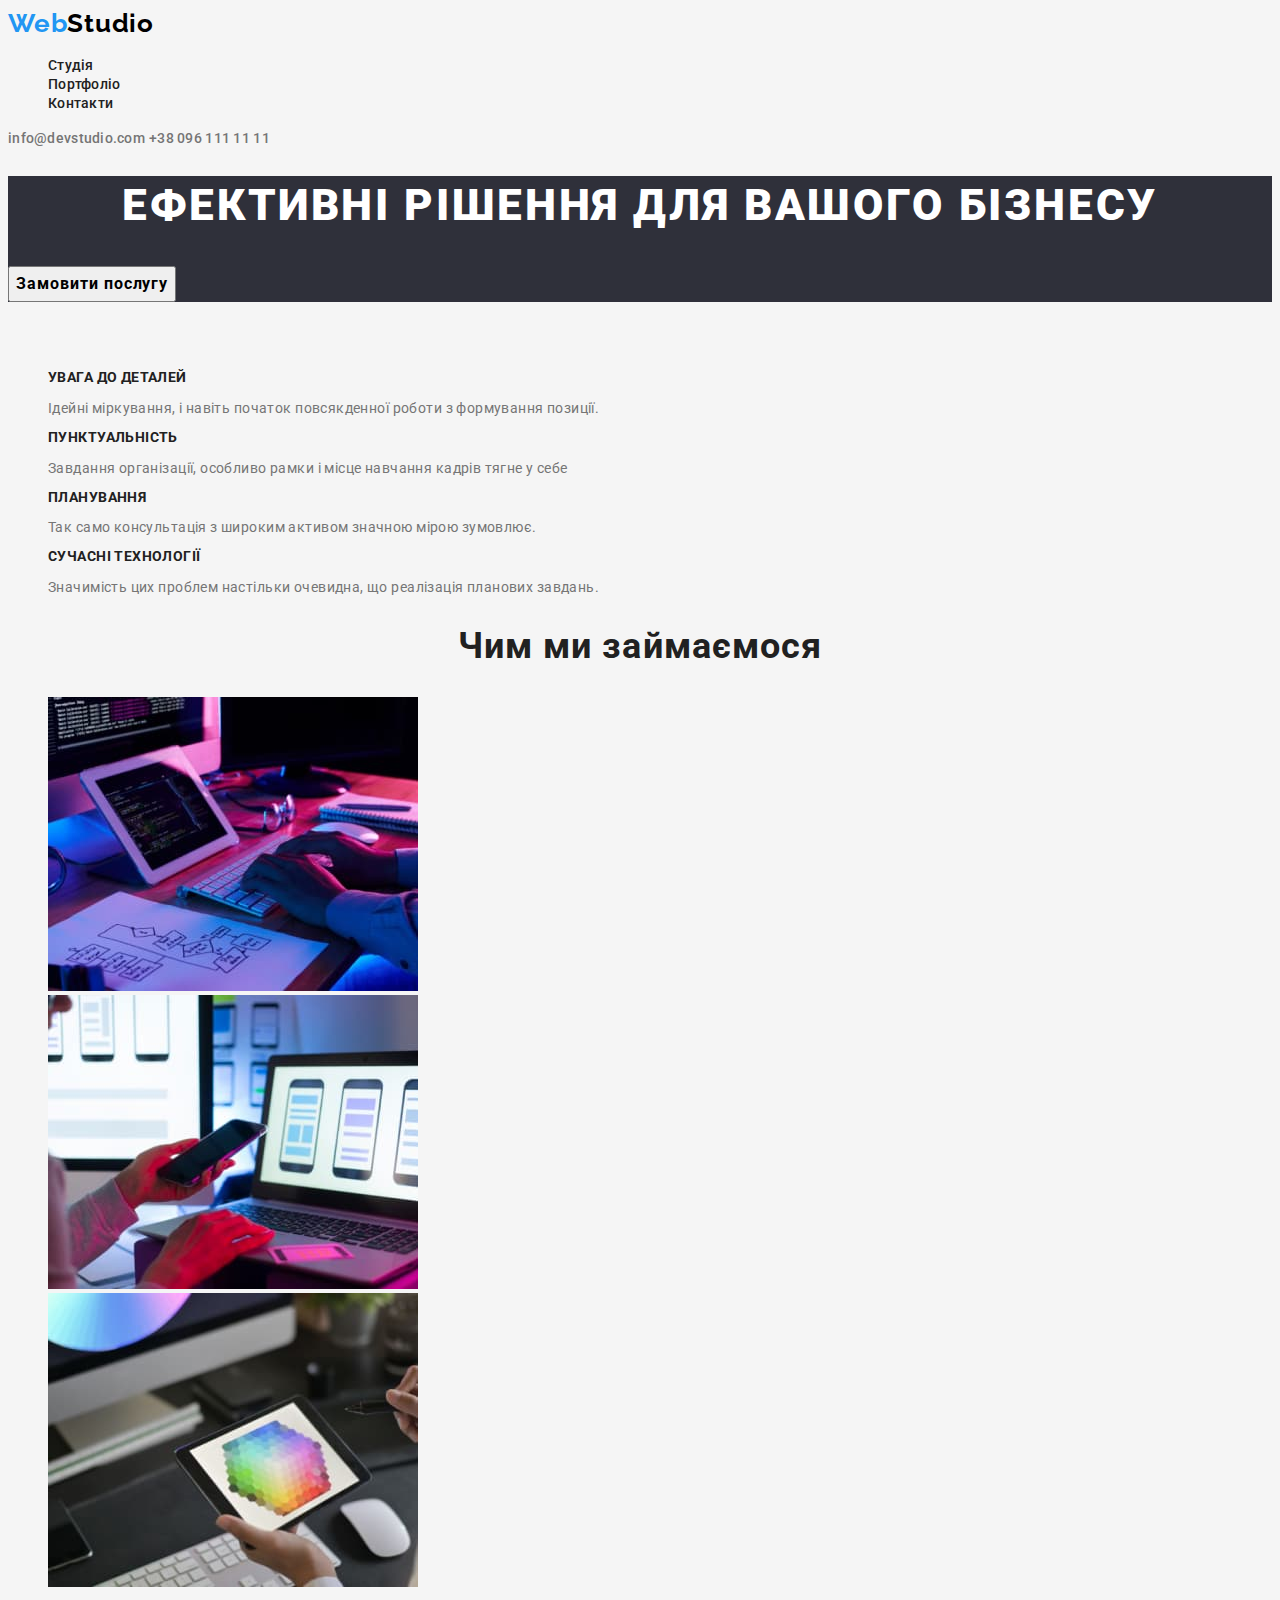
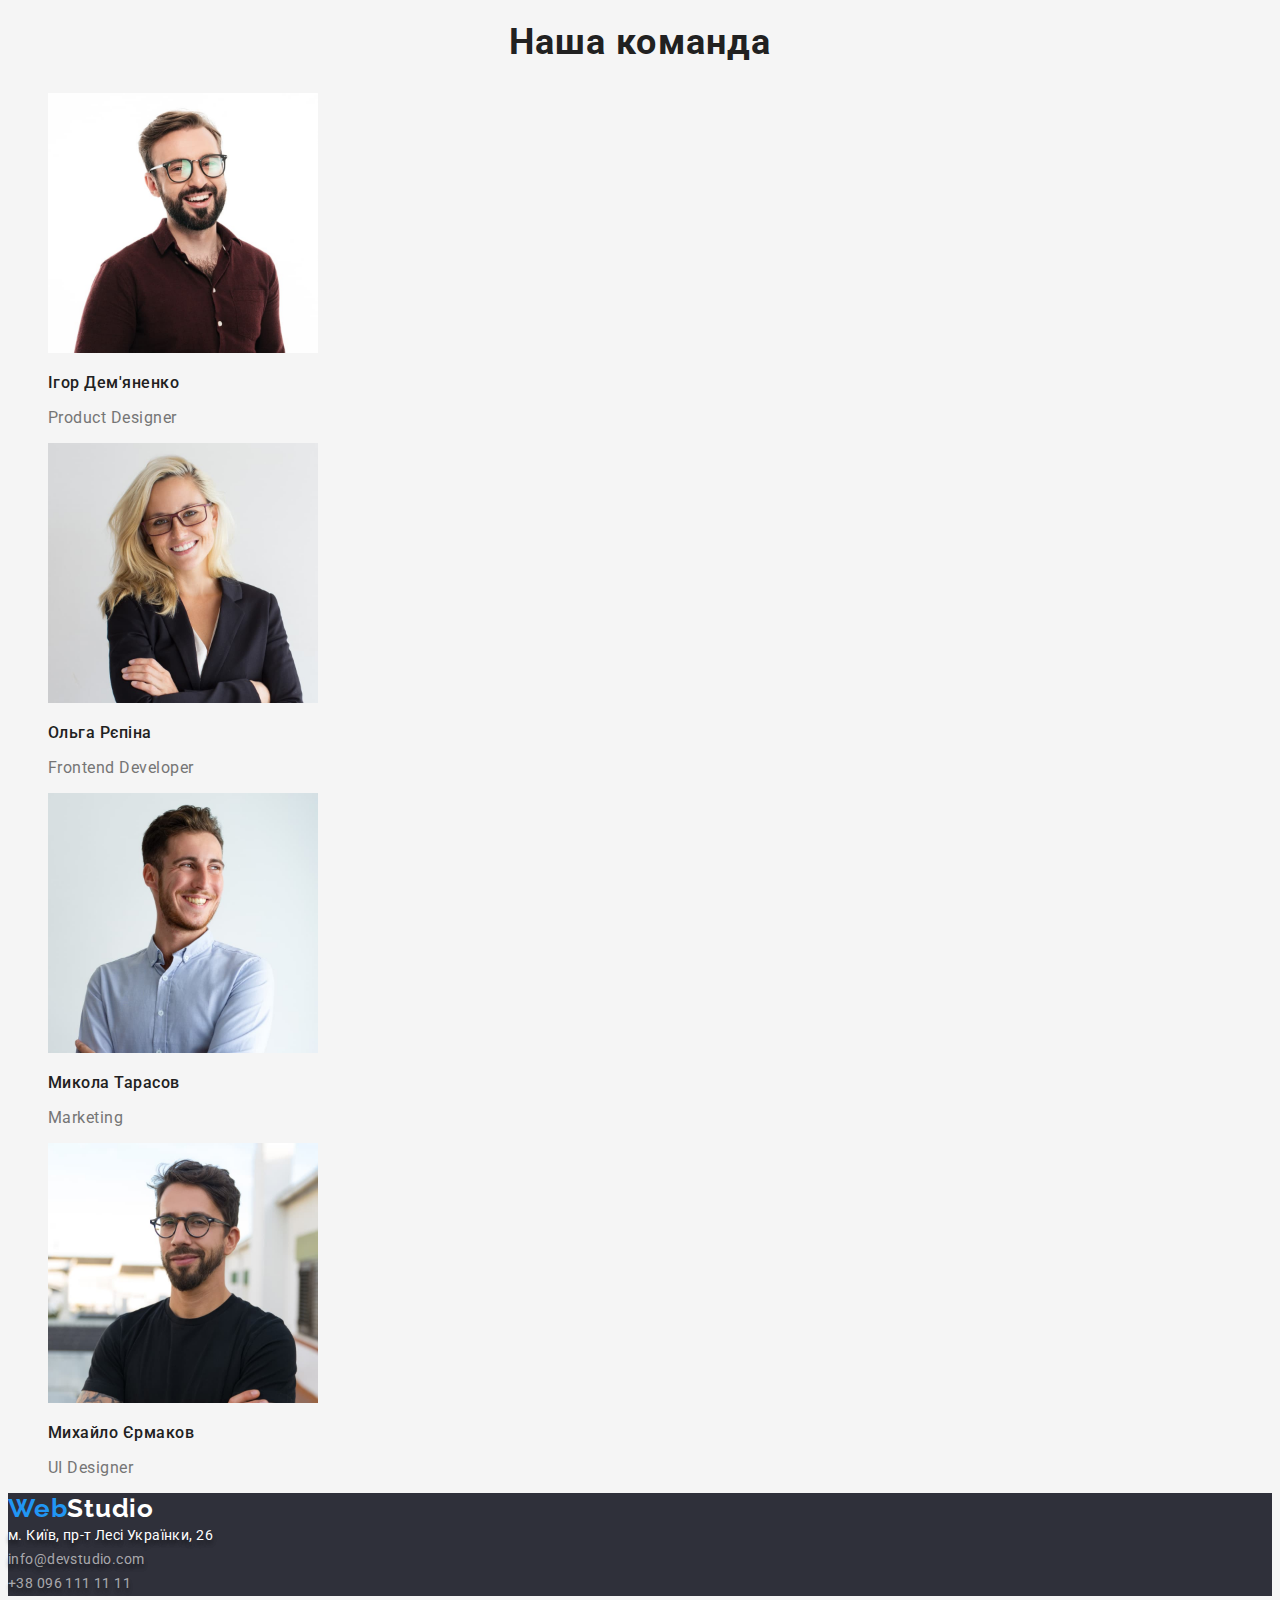
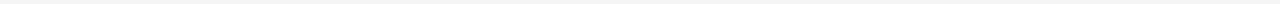
==== index.html @ 5fd2b812 "Create new repositiry hw#3" ====
<!DOCTYPE html>
<html lang="uk">
  <head>
    <meta charset="UTF-8">
    <meta http-equiv="X-UA-Compatible" content="IE=edge">
    <meta name="viewport" content="width=device-width, initial-scale=1.0">
    <title>WebStudio</title>
    <link rel="preconnect" href="https://fonts.googleapis.com">
    <link rel="preconnect" href="https://fonts.gstatic.com" crossorigin>
    <link href="https://fonts.googleapis.com/css2?family=Raleway:wght@700&family=Roboto:wght@400;500;700;900&display=swap"
      rel="stylesheet">
    <link rel="stylesheet" href="./css/styles.css">
  </head>
  <body>
    <!--Create Main page-->
    <header>
      <nav>
        <!--Logo-->
        <a class="logo" href=""> <span class="accent">Web</span>Studio</a>
        <!--Links for blocks-->
        <ul class="site-nav list">
          <li><a class="link" href="/index.html">Студія</a></li>
          <li><a class="link" href="./portfolio.html">Портфоліо</a></li>
          <li><a class="link" href="">Контакти</a></li>
        </ul>
      </nav>
      <!--Contacts-->
      <a class="contact-mail" href="mailto:info@devstudio.com">info@devstudio.com</a>
      <a class="contact-tel" href="tel:+380961111111">+38 096 111 11 11</a>
    </header>
    <!--Main content-->
    <main>
      <!--Banner-->
      <section class="banner">
        <h1 class="hero-text">Ефективні рішення для вашого бізнесу</h1>
        <button type="button" class="hero-button">Замовити послугу</button>
      </section>
      <section>
        <!--To hide the h2 next-->
        <h2 class="hide">Особливості</h2>
        <ul class="list">
          <li>
            <h3 class="list-title">УВАГА ДО ДЕТАЛЕЙ</h3>
            <p class="list-text">
              Ідейні міркування, і навіть початок повсякденної роботи з
              формування позиції.
            </p>
          </li>
          <li>
            <h3 class="list-title">ПУНКТУАЛЬНІСТЬ</h3>
            <p class="list-text">
              Завдання організації, особливо рамки і місце навчання кадрів тягне
              у себе
            </p>
          </li>
          <li>
            <h3 class="list-title">ПЛАНУВАННЯ</h3>
            <p class="list-text">
              Так само консультація з широким активом значною мірою зумовлює.
            </p>
          </li>
          <li>
            <h3 class="list-title">СУЧАСНІ ТЕХНОЛОГІЇ</h3>
            <p class="list-text">
              Значимість цих проблем настільки очевидна, що реалізація планових
              завдань.
            </p>
          </li>
        </ul>
      </section>
      <!--Pics what we are doing-->
      <section>
        <h2 class="title">Чим ми займаємося</h2>
        <ul class="list">
          <li>
            <img
              src="./images/box1.jpg"
              alt="Створення веб-сайтів"
              width="370">
          </li>
          <li>
            <img
              src="./images/box2.jpg"
              alt="Створення мобільних додатків"
              width="370">
          </li>
          <li>
            <img src="./images/box3.jpg" alt="Дизайн проєктів" width="370">
          </li>
        </ul>
      </section>
      <!--Our team-->
      <section>
        <h2 class="title">Наша команда</h2>
        <ul class="list">
          <li>
            <img src="./images/img1.jpg" alt="Ігор Дем'яненко" width="270">
            <h3 class="list-heading">Ігор Дем'яненко</h3>
            <p lang="en" class="list-desc">Product Designer</p>
          </li>
          <li>
            <img src="./images/img2.jpg" alt="Ольга Рєпіна" width="270">
            <h3 class="list-heading">Ольга Рєпіна</h3>
            <p lang="en" class="list-desc">Frontend Developer</p>
          </li>
          <li>
            <img src="./images/img3.jpg" alt="Микола Тарасов" width="270">
            <h3 class="list-heading">Микола Тарасов</h3>
            <p lang="en" class="list-desc">Marketing</p>
          </li>
          <li>
            <img src="./images/img4.jpg" alt="Михайло Єрмаков" width="270">
            <h3 class="list-heading">Михайло Єрмаков</h3>
            <p lang="en" class="list-desc">UI Designer</p>
          </li>
        </ul>
      </section>
    </main>
    <footer>
      <a class="logo-end" href=""> <span class="accent">Web</span>Studio</a>
      <address>
        м. Київ, пр-т Лесі Українки, 26 <br>
        <a class="contactend-mail" href="mailto:info@devstudio.com">info@devstudio.com</a> <br>
        <a class="contactend-tel" href="tel:+380961111111">+38 096 111 11 11</a>
      </address>
    </footer>
  </body>
</html>
---- css/styles.css ----
:root {
  --brand-color:#757575;
  --brand-background: #F5F5F5;
  --brand-accent: #2196F3;
}


body {
font-family: Roboto, sans-serif;
background-color: var(--brand-background);
color: var(--brand-color);
}

/* logo */
.logo {
    font-family: Raleway, sans-serif;
    color: #000000;
    text-decoration: none;
    font-weight: 700;
    font-size: 26px;
    line-height: 1.19;
    letter-spacing: 0.03em;
    }
.accent {
    color: var(--brand-accent);
}
 
/* Links for blocks */
.site-nav .link {
    text-decoration: none;
    font-weight: 500;
    font-size: 14px;
    line-height: 1.14;
    letter-spacing: 0.02em;
    color: #212121;
}
 .site-nav .link:hover,
 .site-nav .link:focus {
    color: var(--brand-accent);
}

/* Contacts */
.contact-mail {
    text-decoration: none;
    font-weight: 500;
    font-size: 14px;
    line-height: 1.14;
    letter-spacing: 0.02em;
    color: #757575;
    }
    .contact-mail:hover,
    .contact-mail:focus {
    color: var(--brand-accent);
    }
     .contact-tel {
    text-decoration: none;
    font-weight: 500;
    font-size: 14px;
    line-height: 1.14;
    letter-spacing: 0.02em;
    color: #757575;
 }
    .contact-tel:hover,
    .contact-tel:focus {
     color: var(--brand-accent);
}

/* Maine content */
/*Banner studio */
.banner {
    background-color: #2F303A;
}
.hero-text {
    font-weight: 900;
    font-size: 44px;
    line-height: 1.36;
    text-align: center;
    letter-spacing: 0.06em;
    text-transform: uppercase;
    color: #FFFFFF;
}
.hero-button {
   font-family: Roboto, sans-serif;
   font-weight: 700;
   font-size: 16px;
   line-height: 1.88;
   display: flex;
   align-items: center;
   text-align: center;
   letter-spacing: 0.06em;
   cursor: pointer;
}
.hero-button:focus,
.hero-button:hover {
    color: #FFFFFF;
    background-color: var(--brand-accent);
}

/*Peculiarities studio */
.list {
    list-style: none;
}
.hide {
    color: #F5F5F5;
}
.list-title {
    font-weight: 700;
    font-size: 14px;
    line-height: 1.14;
    letter-spacing: 0.03em;
    text-transform: uppercase;
    color: #212121;
}
.list-text {
    font-size: 14px;
    line-height: 1/71;
    letter-spacing: 0.03em;
}
/* what we are doing studio */
.title {
    font-weight: 700;
    font-size: 36px;
    line-height: 1.17;
    text-align: center;
    letter-spacing: 0.03em;
    color: #212121;

}
/* Our team studio */
.list-heading {
    font-weight: 500;
    font-size: 16px;
    line-height: 1.19;
    /* text-align: center; */
    letter-spacing: 0.03em;
    color: #212121;
}
.list-desc {
    font-size: 16px;
    line-height: 1.19;
    /* text-align: center; */
    letter-spacing: 0.03em;
}

/* Our works portfolio */
/* List of filters button */
.button-list {
    list-style: none;
}
.button-filter {
    font-family: Roboto, sans-serif;
    font-weight: 500;
    font-size: 16px;
    line-height: 1.63;
    /* text-align: center; */
    letter-spacing: 0.03em;
    color: #212121;
    cursor: pointer;
    }
.button-filter:hover,
.button-filter:focus {
    color: #FFFFFF;
    background-color: var(--brand-accent);
    }

/*list of our projects */
.list .link {
    text-decoration: none;
}
.link-name {
    font-weight: 700;
    font-size: 18px;
    line-height: 2;
    letter-spacing: 0.06em;
    color: #212121;
}
.link-desc {
    font-size: 16px;
    line-height: 1.9;
    letter-spacing: 0.03em;
    color: #757575;
}

/*Footer with address & contacts */
 footer {
    background-color: #2F303A;
 }
 .logo-end {
    font-family: Raleway, sans-serif;
    color: #ffffff;
    text-decoration: none;
    font-weight: 700;
    font-size: 26px;
    line-height: 1.19;
    letter-spacing: 0.03em;
 }
  address {
    font-style: normal;
    font-size: 14px;
    line-height: 1.71;
    letter-spacing: 0.03em;
    color: #FFFFFF;
    text-shadow: 0px 4px 4px rgba(0, 0, 0, 0.25), 0px 4px 4px rgba(0, 0, 0, 0.25);
 }
.contactend-mail {
    text-decoration: none;
    font-style: normal;
    font-size: 14px;
    line-height: 1.71;
    letter-spacing: 0.03em;
    color: rgba(255, 255, 255, 0.6);
    }
    .contactend-mail:hover,
    .contactend-mail:focus {
    color: var(--brand-accent);
    }
     .contactend-tel {
    text-decoration: none;
    font-style: normal;
    font-size: 14px;
    line-height: 1.71;
    letter-spacing: 0.03em;
    color: rgba(255, 255, 255, 0.6);
 }
    .contactend-tel:hover,
    .contactend-tel:focus {
     color: var(--brand-accent);
    }
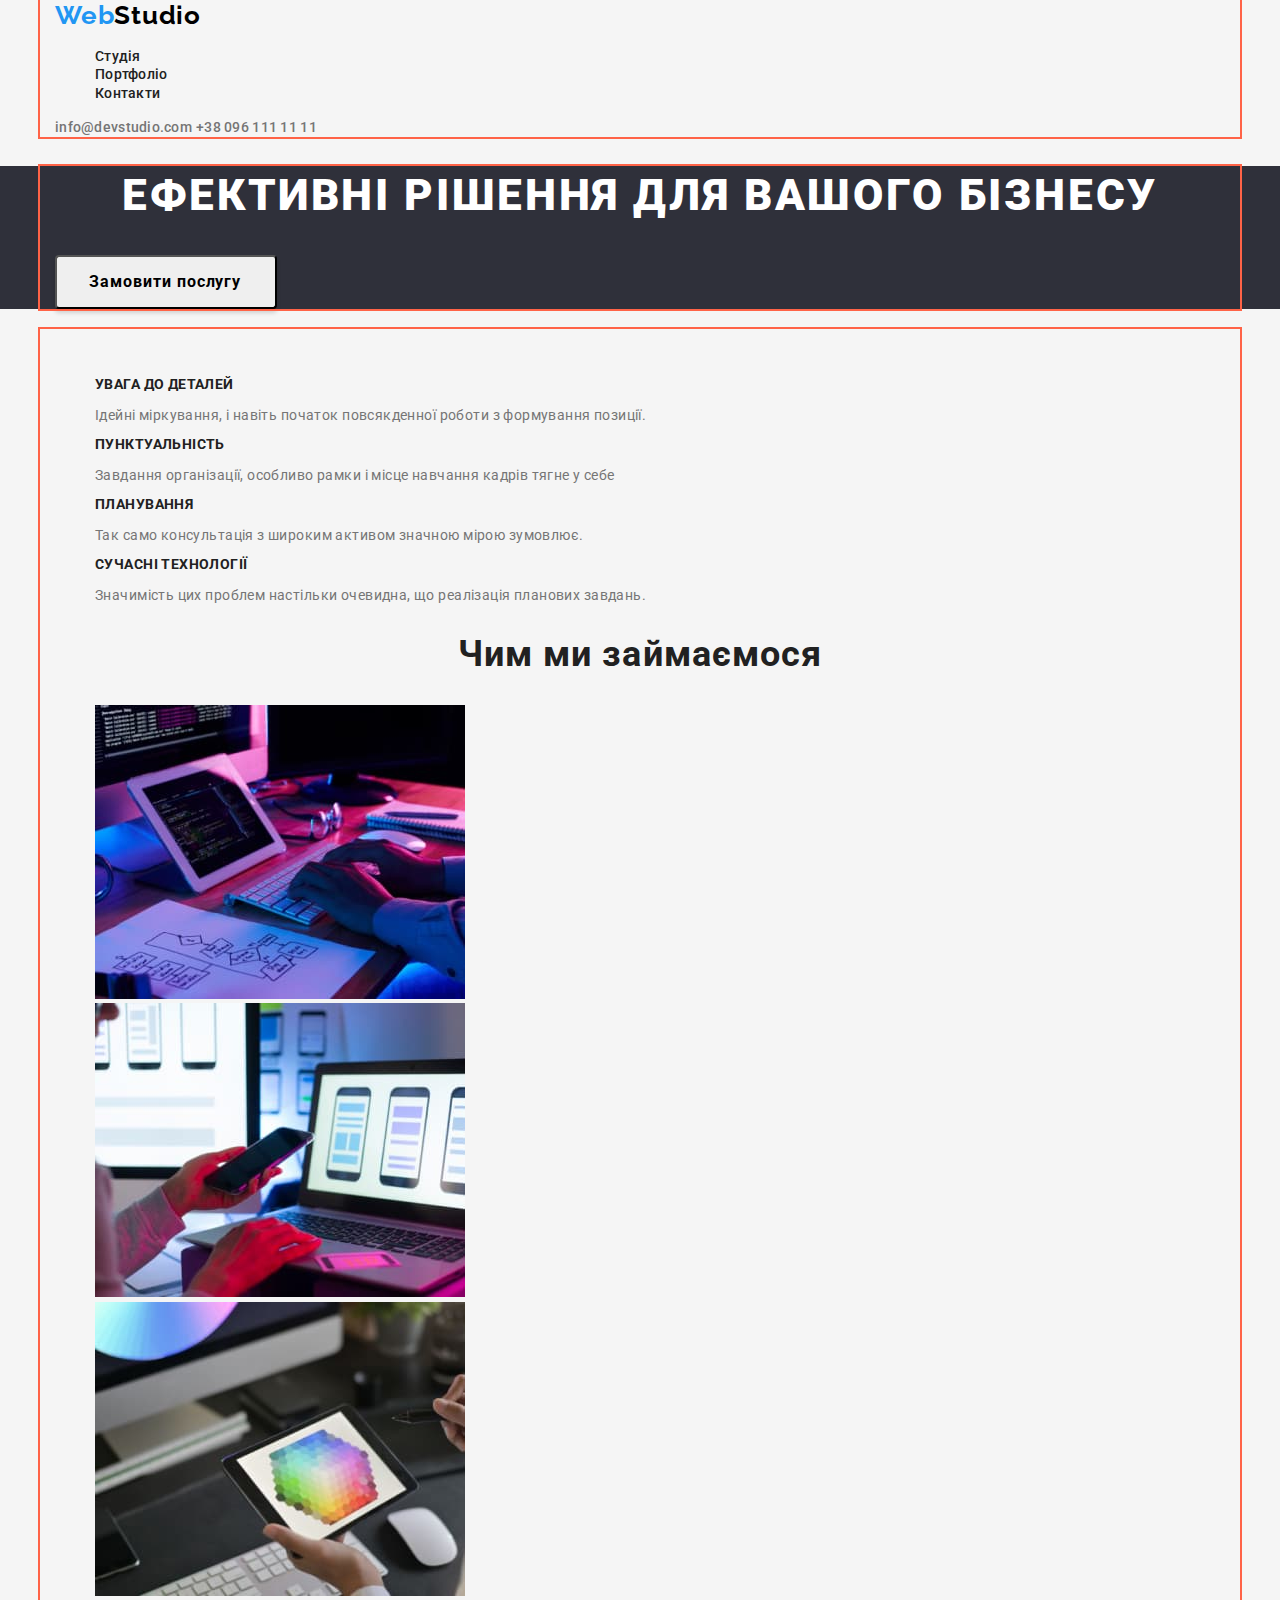
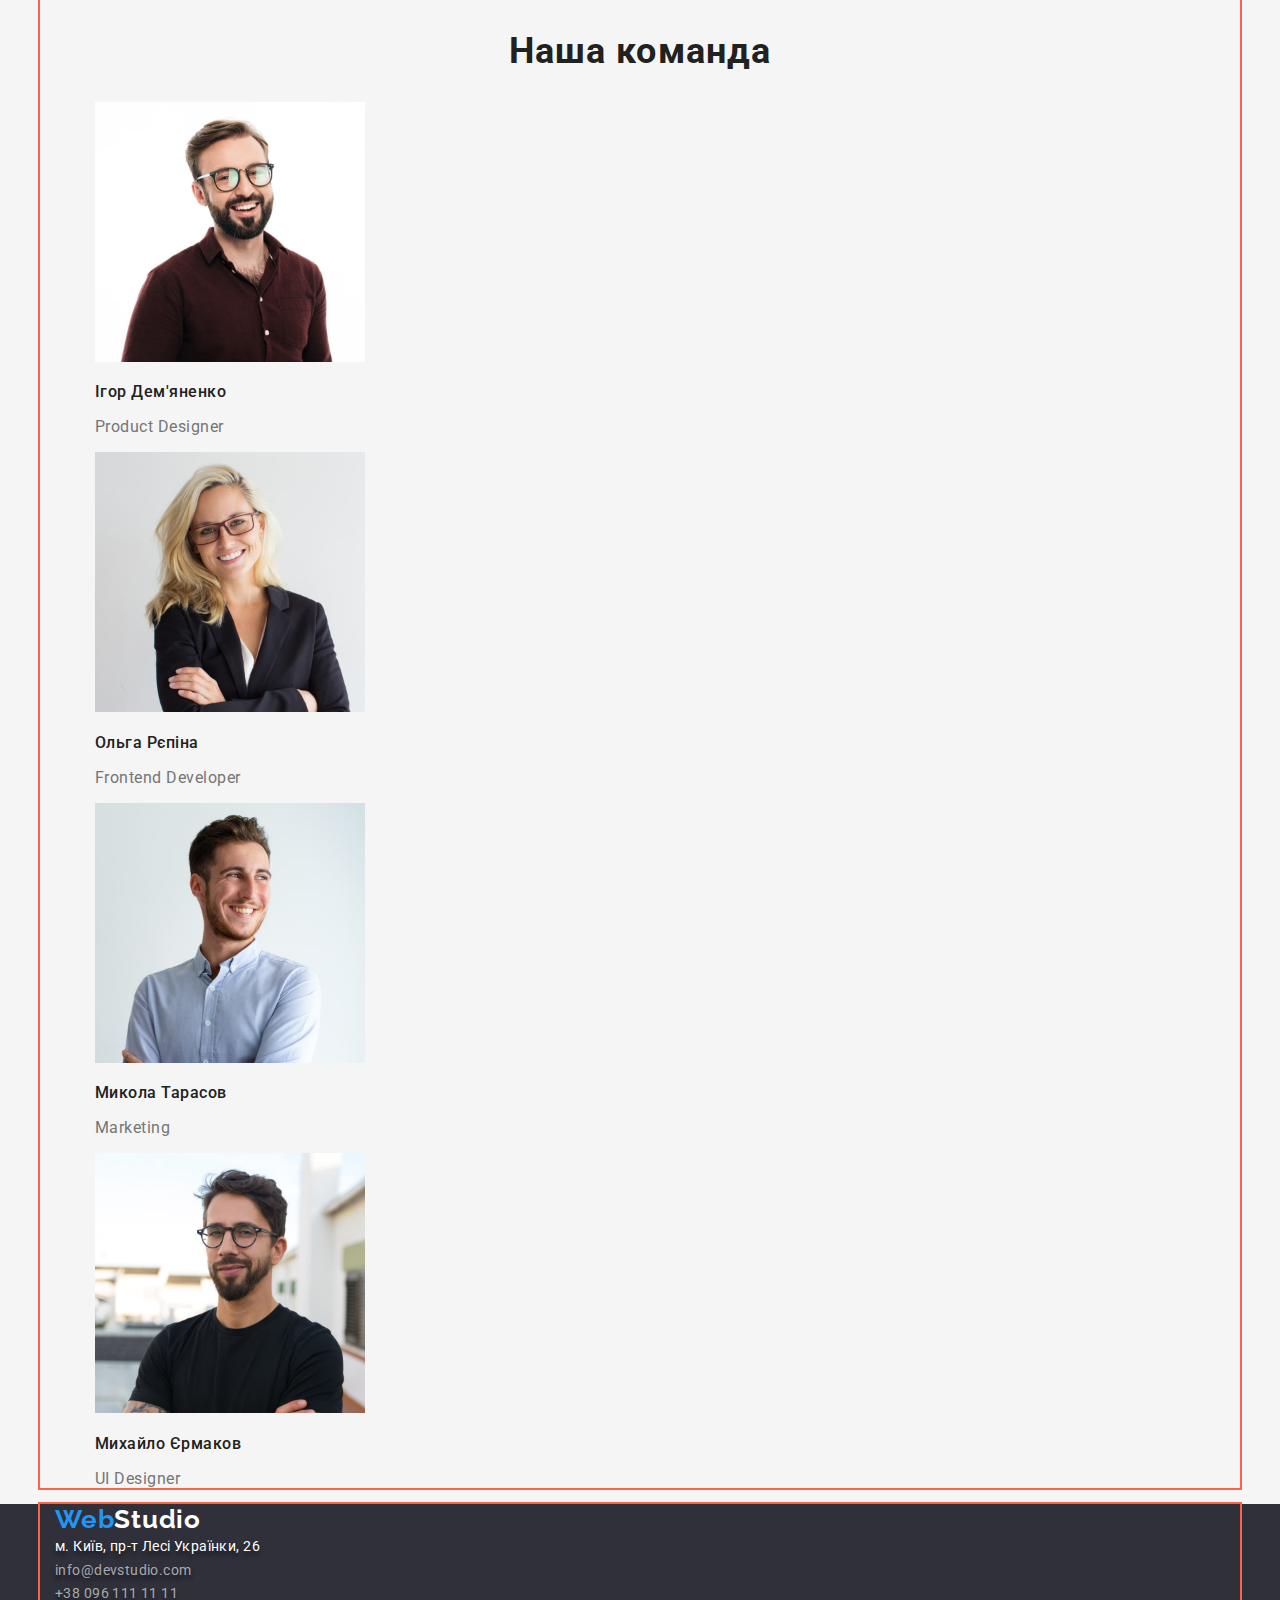
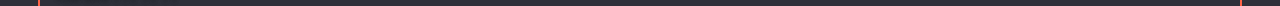
==== commit e85916a6: "Turn on modern-normalize styles" ====
--- a/index.html
+++ b/index.html
@@ -1,19 +1,24 @@
 <!DOCTYPE html>
 <html lang="uk">
-  <head>
-    <meta charset="UTF-8">
-    <meta http-equiv="X-UA-Compatible" content="IE=edge">
-    <meta name="viewport" content="width=device-width, initial-scale=1.0">
-    <title>WebStudio</title>
-    <link rel="preconnect" href="https://fonts.googleapis.com">
-    <link rel="preconnect" href="https://fonts.gstatic.com" crossorigin>
-    <link href="https://fonts.googleapis.com/css2?family=Raleway:wght@700&family=Roboto:wght@400;500;700;900&display=swap"
-      rel="stylesheet">
-    <link rel="stylesheet" href="./css/styles.css">
-  </head>
-  <body>
-    <!--Create Main page-->
-    <header>
+
+<head>
+  <meta charset="UTF-8">
+  <meta http-equiv="X-UA-Compatible" content="IE=edge">
+  <meta name="viewport" content="width=device-width, initial-scale=1.0">
+  <title>WebStudio</title>
+  <link rel="preconnect" href="https://fonts.googleapis.com">
+  <link rel="preconnect" href="https://fonts.gstatic.com" crossorigin>
+  <link href="https://fonts.googleapis.com/css2?family=Raleway:wght@700&family=Roboto:wght@400;500;700;900&display=swap"
+    rel="stylesheet">
+  <link rel="stylesheet"
+    href="https://cdnjs.cloudflare.com/ajax/libs/modern-normalize/1.1.0/modern-normalize.min.css" />
+  <link rel="stylesheet" href="./css/styles.css">
+</head>
+
+<body>
+  <!--Create Main page-->
+  <header>
+    <div class="contaner">
       <nav>
         <!--Logo-->
         <a class="logo" href=""> <span class="accent">Web</span>Studio</a>
@@ -27,102 +32,104 @@
       <!--Contacts-->
       <a class="contact-mail" href="mailto:info@devstudio.com">info@devstudio.com</a>
       <a class="contact-tel" href="tel:+380961111111">+38 096 111 11 11</a>
-    </header>
-    <!--Main content-->
-    <main>
-      <!--Banner-->
-      <section class="banner">
+    </div>
+  </header>
+  <!--Main content-->
+  <main>
+    <!--Banner-->
+    <section class="banner">
+      <div class="contaner">
         <h1 class="hero-text">Ефективні рішення для вашого бізнесу</h1>
         <button type="button" class="hero-button">Замовити послугу</button>
-      </section>
-      <section>
-        <!--To hide the h2 next-->
-        <h2 class="hide">Особливості</h2>
-        <ul class="list">
-          <li>
-            <h3 class="list-title">УВАГА ДО ДЕТАЛЕЙ</h3>
-            <p class="list-text">
-              Ідейні міркування, і навіть початок повсякденної роботи з
-              формування позиції.
-            </p>
-          </li>
-          <li>
-            <h3 class="list-title">ПУНКТУАЛЬНІСТЬ</h3>
-            <p class="list-text">
-              Завдання організації, особливо рамки і місце навчання кадрів тягне
-              у себе
-            </p>
-          </li>
-          <li>
-            <h3 class="list-title">ПЛАНУВАННЯ</h3>
-            <p class="list-text">
-              Так само консультація з широким активом значною мірою зумовлює.
-            </p>
-          </li>
-          <li>
-            <h3 class="list-title">СУЧАСНІ ТЕХНОЛОГІЇ</h3>
-            <p class="list-text">
-              Значимість цих проблем настільки очевидна, що реалізація планових
-              завдань.
-            </p>
-          </li>
-        </ul>
-      </section>
-      <!--Pics what we are doing-->
-      <section>
-        <h2 class="title">Чим ми займаємося</h2>
-        <ul class="list">
-          <li>
-            <img
-              src="./images/box1.jpg"
-              alt="Створення веб-сайтів"
-              width="370">
-          </li>
-          <li>
-            <img
-              src="./images/box2.jpg"
-              alt="Створення мобільних додатків"
-              width="370">
-          </li>
-          <li>
-            <img src="./images/box3.jpg" alt="Дизайн проєктів" width="370">
-          </li>
-        </ul>
-      </section>
-      <!--Our team-->
-      <section>
-        <h2 class="title">Наша команда</h2>
-        <ul class="list">
-          <li>
-            <img src="./images/img1.jpg" alt="Ігор Дем'яненко" width="270">
-            <h3 class="list-heading">Ігор Дем'яненко</h3>
-            <p lang="en" class="list-desc">Product Designer</p>
-          </li>
-          <li>
-            <img src="./images/img2.jpg" alt="Ольга Рєпіна" width="270">
-            <h3 class="list-heading">Ольга Рєпіна</h3>
-            <p lang="en" class="list-desc">Frontend Developer</p>
-          </li>
-          <li>
-            <img src="./images/img3.jpg" alt="Микола Тарасов" width="270">
-            <h3 class="list-heading">Микола Тарасов</h3>
-            <p lang="en" class="list-desc">Marketing</p>
-          </li>
-          <li>
-            <img src="./images/img4.jpg" alt="Михайло Єрмаков" width="270">
-            <h3 class="list-heading">Михайло Єрмаков</h3>
-            <p lang="en" class="list-desc">UI Designer</p>
-          </li>
-        </ul>
-      </section>
-    </main>
-    <footer>
+      </div>
+    </section>
+    <div class="contaner">
+    <section>
+      <!--To hide the h2 next-->
+      <h2 class="hide">Особливості</h2>
+      <ul class="list">
+        <li>
+          <h3 class="list-title">УВАГА ДО ДЕТАЛЕЙ</h3>
+          <p class="list-text">
+            Ідейні міркування, і навіть початок повсякденної роботи з
+            формування позиції.
+          </p>
+        </li>
+        <li>
+          <h3 class="list-title">ПУНКТУАЛЬНІСТЬ</h3>
+          <p class="list-text">
+            Завдання організації, особливо рамки і місце навчання кадрів тягне
+            у себе
+          </p>
+        </li>
+        <li>
+          <h3 class="list-title">ПЛАНУВАННЯ</h3>
+          <p class="list-text">
+            Так само консультація з широким активом значною мірою зумовлює.
+          </p>
+        </li>
+        <li>
+          <h3 class="list-title">СУЧАСНІ ТЕХНОЛОГІЇ</h3>
+          <p class="list-text">
+            Значимість цих проблем настільки очевидна, що реалізація планових
+            завдань.
+          </p>
+        </li>
+      </ul>
+    </section>
+    <!--Pics what we are doing-->
+    <section>
+      <h2 class="title">Чим ми займаємося</h2>
+      <ul class="list">
+        <li>
+          <img src="./images/box1.jpg" alt="Створення веб-сайтів" width="370">
+        </li>
+        <li>
+          <img src="./images/box2.jpg" alt="Створення мобільних додатків" width="370">
+        </li>
+        <li>
+          <img src="./images/box3.jpg" alt="Дизайн проєктів" width="370">
+        </li>
+      </ul>
+    </section>
+    <!--Our team-->
+    <section>
+      <h2 class="title">Наша команда</h2>
+      <ul class="list">
+        <li>
+          <img src="./images/img1.jpg" alt="Ігор Дем'яненко" width="270">
+          <h3 class="list-heading">Ігор Дем'яненко</h3>
+          <p lang="en" class="list-desc">Product Designer</p>
+        </li>
+        <li>
+          <img src="./images/img2.jpg" alt="Ольга Рєпіна" width="270">
+          <h3 class="list-heading">Ольга Рєпіна</h3>
+          <p lang="en" class="list-desc">Frontend Developer</p>
+        </li>
+        <li>
+          <img src="./images/img3.jpg" alt="Микола Тарасов" width="270">
+          <h3 class="list-heading">Микола Тарасов</h3>
+          <p lang="en" class="list-desc">Marketing</p>
+        </li>
+        <li>
+          <img src="./images/img4.jpg" alt="Михайло Єрмаков" width="270">
+          <h3 class="list-heading">Михайло Єрмаков</h3>
+          <p lang="en" class="list-desc">UI Designer</p>
+        </li>
+      </ul>
+    </section>
+    </div>
+  </main>
+  <footer>
+    <div class="contaner">
       <a class="logo-end" href=""> <span class="accent">Web</span>Studio</a>
       <address>
         м. Київ, пр-т Лесі Українки, 26 <br>
         <a class="contactend-mail" href="mailto:info@devstudio.com">info@devstudio.com</a> <br>
         <a class="contactend-tel" href="tel:+380961111111">+38 096 111 11 11</a>
       </address>
-    </footer>
-  </body>
-</html>
+    </div>
+  </footer>
+</body>
+
+</html>--- a/css/styles.css
+++ b/css/styles.css
@@ -11,6 +11,13 @@
 color: var(--brand-color);
 }
 
+.contaner{
+    width: 1200px;
+    padding-left: 15px;
+    padding-right: 15px;
+    margin: 0 auto;
+    outline: 2px solid tomato;
+}
 /* logo */
 .logo {
     font-family: Raleway, sans-serif;
@@ -46,7 +53,7 @@
     font-size: 14px;
     line-height: 1.14;
     letter-spacing: 0.02em;
-    color: #757575;
+    color: var(--brand-color);
     }
     .contact-mail:hover,
     .contact-mail:focus {
@@ -58,7 +65,7 @@
     font-size: 14px;
     line-height: 1.14;
     letter-spacing: 0.02em;
-    color: #757575;
+    color: var(--brand-color);
  }
     .contact-tel:hover,
     .contact-tel:focus {
@@ -89,7 +96,11 @@
    text-align: center;
    letter-spacing: 0.06em;
    cursor: pointer;
-}
+   border-radius: 4px;
+   padding: 10px 32px;
+   width: 222px;
+   box-shadow: 0px 4px 4px rgba(0, 0, 0, 0.15);
+   }
 .hero-button:focus,
 .hero-button:hover {
     color: #FFFFFF;
@@ -101,7 +112,7 @@
     list-style: none;
 }
 .hide {
-    color: #F5F5F5;
+    color: var(--brand-background);
 }
 .list-title {
     font-weight: 700;
@@ -178,7 +189,7 @@
     font-size: 16px;
     line-height: 1.9;
     letter-spacing: 0.03em;
-    color: #757575;
+    color: var(--brand-color);
 }
 
 /*Footer with address & contacts */
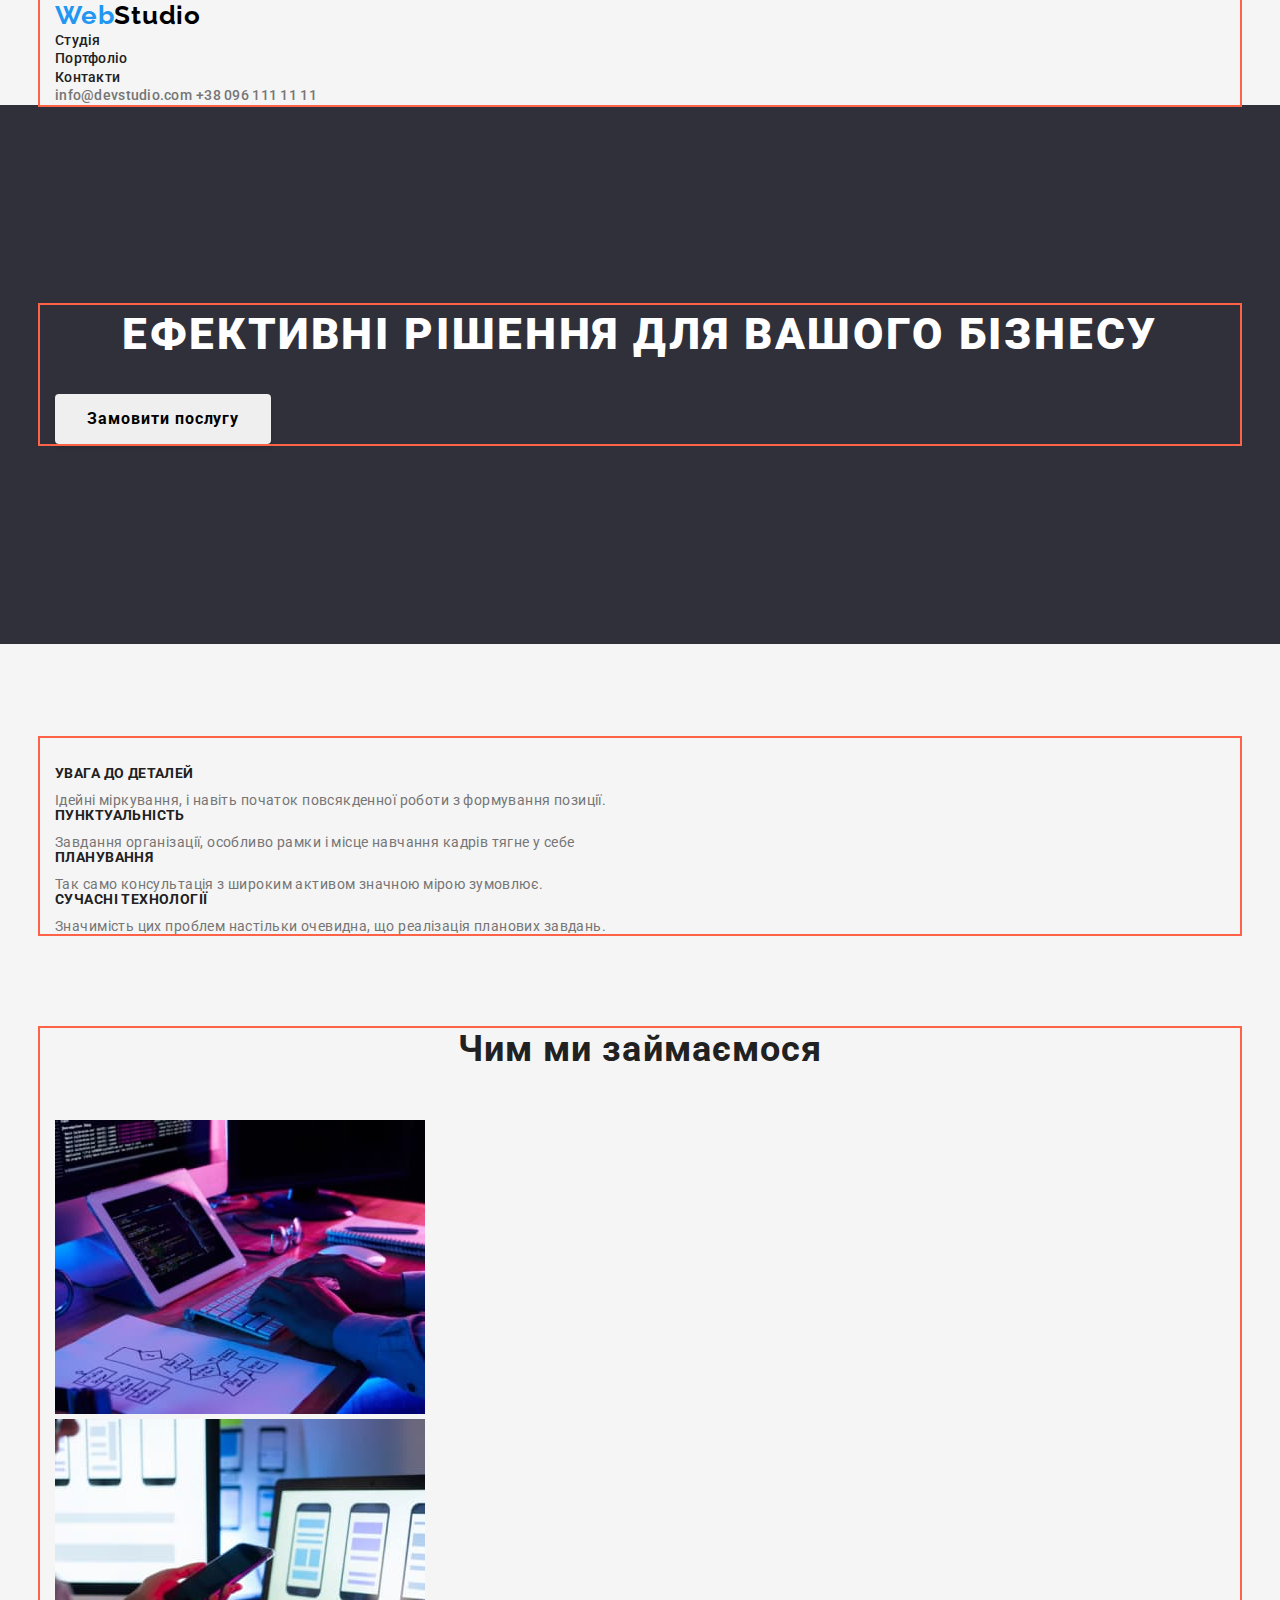
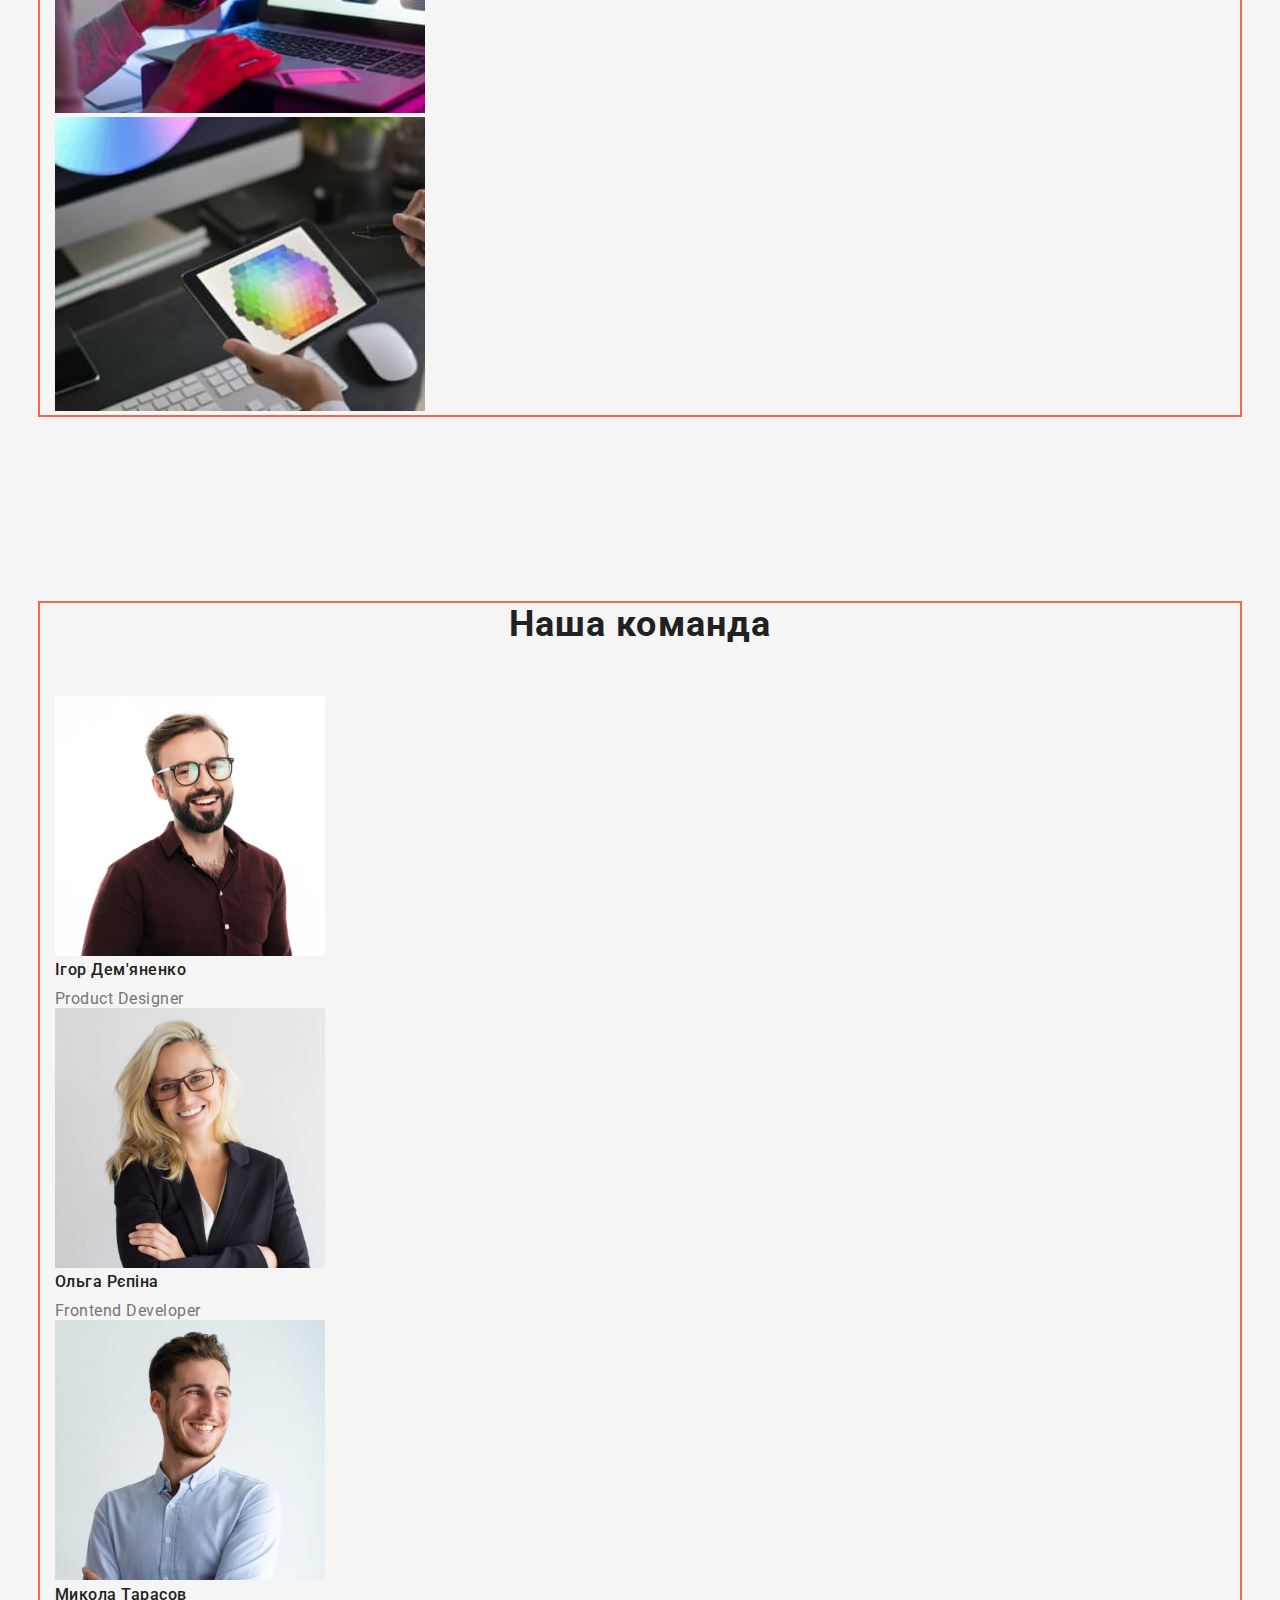
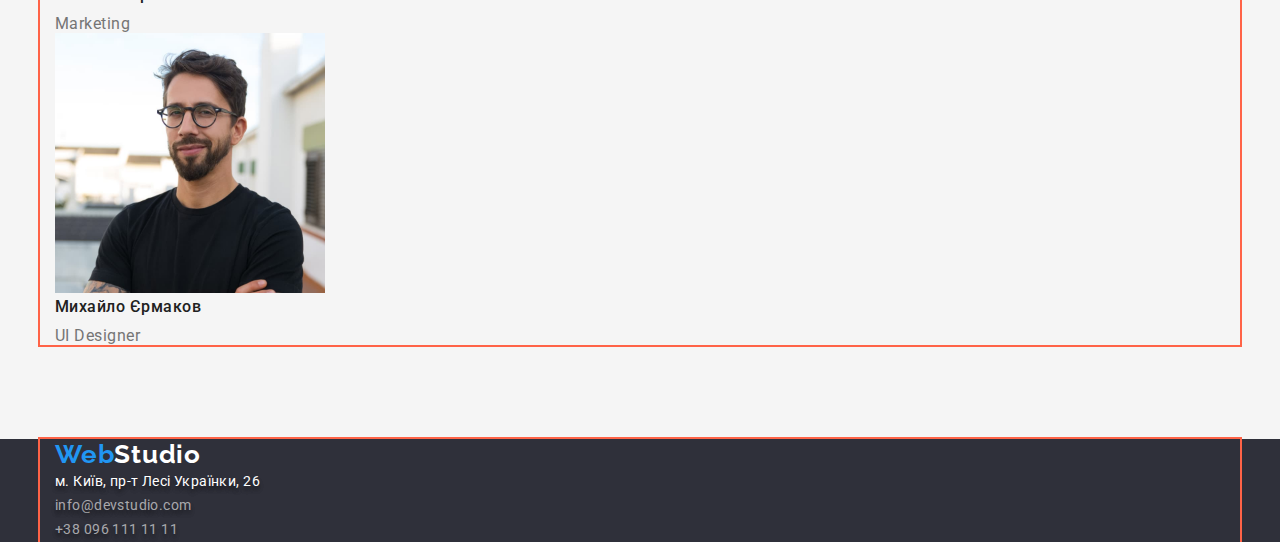
==== commit eb7022c5: "Creates a class .container, sets the geometry to the elements" ====
--- a/index.html
+++ b/index.html
@@ -14,11 +14,10 @@
     href="https://cdnjs.cloudflare.com/ajax/libs/modern-normalize/1.1.0/modern-normalize.min.css" />
   <link rel="stylesheet" href="./css/styles.css">
 </head>
-
 <body>
   <!--Create Main page-->
   <header>
-    <div class="contaner">
+    <div class="container">
       <nav>
         <!--Logo-->
         <a class="logo" href=""> <span class="accent">Web</span>Studio</a>
@@ -38,14 +37,14 @@
   <main>
     <!--Banner-->
     <section class="banner">
-      <div class="contaner">
+      <div class="container">
         <h1 class="hero-text">Ефективні рішення для вашого бізнесу</h1>
         <button type="button" class="hero-button">Замовити послугу</button>
       </div>
     </section>
-    <div class="contaner">
-    <section>
-      <!--To hide the h2 next-->
+        <section class="section-special">
+      <!--Peculiarities studio-->
+        <div class="container">
       <h2 class="hide">Особливості</h2>
       <ul class="list">
         <li>
@@ -76,9 +75,11 @@
           </p>
         </li>
       </ul>
+      </div>
     </section>
     <!--Pics what we are doing-->
-    <section>
+    <section class="section">
+      <div class="container">
       <h2 class="title">Чим ми займаємося</h2>
       <ul class="list">
         <li>
@@ -91,9 +92,11 @@
           <img src="./images/box3.jpg" alt="Дизайн проєктів" width="370">
         </li>
       </ul>
+      </div>
     </section>
     <!--Our team-->
-    <section>
+    <section class="section">
+      <div class="container">
       <h2 class="title">Наша команда</h2>
       <ul class="list">
         <li>
@@ -117,11 +120,11 @@
           <p lang="en" class="list-desc">UI Designer</p>
         </li>
       </ul>
+      </div>
     </section>
-    </div>
-  </main>
+      </main>
   <footer>
-    <div class="contaner">
+    <div class="container">
       <a class="logo-end" href=""> <span class="accent">Web</span>Studio</a>
       <address>
         м. Київ, пр-т Лесі Українки, 26 <br>
@@ -131,5 +134,4 @@
     </div>
   </footer>
 </body>
-
 </html>--- a/css/styles.css
+++ b/css/styles.css
@@ -1,240 +1,273 @@
 :root {
-  --brand-color:#757575;
-  --brand-background: #F5F5F5;
-  --brand-accent: #2196F3;
-}
-
+  --brand-color: #757575;
+  --brand-background: #f5f5f5;
+  --brand-accent: #2196f3;
+}
 
 body {
-font-family: Roboto, sans-serif;
-background-color: var(--brand-background);
-color: var(--brand-color);
-}
-
-.contaner{
-    width: 1200px;
-    padding-left: 15px;
-    padding-right: 15px;
-    margin: 0 auto;
-    outline: 2px solid tomato;
+  font-family: Roboto, sans-serif;
+  background-color: var(--brand-background);
+  color: var(--brand-color);
+}
+
+.container {
+  width: 1200px;
+  padding-left: 15px;
+  padding-right: 15px;
+  margin: 0 auto;
+  outline: 2px solid tomato;
 }
 /* logo */
 .logo {
-    font-family: Raleway, sans-serif;
-    color: #000000;
-    text-decoration: none;
-    font-weight: 700;
-    font-size: 26px;
-    line-height: 1.19;
-    letter-spacing: 0.03em;
-    }
+  font-family: Raleway, sans-serif;
+  color: #000000;
+  text-decoration: none;
+  font-weight: 700;
+  font-size: 26px;
+  line-height: 1.19;
+  letter-spacing: 0.03em;
+}
 .accent {
-    color: var(--brand-accent);
-}
- 
+  color: var(--brand-accent);
+}
+
 /* Links for blocks */
 .site-nav .link {
-    text-decoration: none;
-    font-weight: 500;
-    font-size: 14px;
-    line-height: 1.14;
-    letter-spacing: 0.02em;
-    color: #212121;
-}
- .site-nav .link:hover,
- .site-nav .link:focus {
-    color: var(--brand-accent);
+  text-decoration: none;
+  font-weight: 500;
+  font-size: 14px;
+  line-height: 1.14;
+  letter-spacing: 0.02em;
+  color: #212121;
+}
+.site-nav .link:hover,
+.site-nav .link:focus {
+  color: var(--brand-accent);
 }
 
 /* Contacts */
 .contact-mail {
-    text-decoration: none;
-    font-weight: 500;
-    font-size: 14px;
-    line-height: 1.14;
-    letter-spacing: 0.02em;
-    color: var(--brand-color);
-    }
-    .contact-mail:hover,
-    .contact-mail:focus {
-    color: var(--brand-accent);
-    }
-     .contact-tel {
-    text-decoration: none;
-    font-weight: 500;
-    font-size: 14px;
-    line-height: 1.14;
-    letter-spacing: 0.02em;
-    color: var(--brand-color);
- }
-    .contact-tel:hover,
-    .contact-tel:focus {
-     color: var(--brand-accent);
-}
-
-/* Maine content */
+  text-decoration: none;
+  font-weight: 500;
+  font-size: 14px;
+  line-height: 1.14;
+  letter-spacing: 0.02em;
+  color: var(--brand-color);
+}
+.contact-mail:hover,
+.contact-mail:focus {
+  color: var(--brand-accent);
+}
+.contact-tel {
+  text-decoration: none;
+  font-weight: 500;
+  font-size: 14px;
+  line-height: 1.14;
+  letter-spacing: 0.02em;
+  color: var(--brand-color);
+}
+.contact-tel:hover,
+.contact-tel:focus {
+  color: var(--brand-accent);
+}
+
+/* Main content */
 /*Banner studio */
+h1,
+h2,
+h3,
+h4,
+h5,
+h6,
+p {
+  margin-top: 0;
+  margin-bottom: 0;
+}
 .banner {
-    background-color: #2F303A;
+  background-color: #2f303a;
+  padding-top: 200px;
+  padding-bottom: 200px;
 }
 .hero-text {
-    font-weight: 900;
-    font-size: 44px;
-    line-height: 1.36;
-    text-align: center;
-    letter-spacing: 0.06em;
-    text-transform: uppercase;
-    color: #FFFFFF;
+  font-weight: 900;
+  font-size: 44px;
+  line-height: 1.36;
+  text-align: center;
+  letter-spacing: 0.06em;
+  text-transform: uppercase;
+  color: #ffffff;
+  margin-bottom: 30px;
 }
 .hero-button {
-   font-family: Roboto, sans-serif;
-   font-weight: 700;
-   font-size: 16px;
-   line-height: 1.88;
-   display: flex;
-   align-items: center;
-   text-align: center;
-   letter-spacing: 0.06em;
-   cursor: pointer;
-   border-radius: 4px;
-   padding: 10px 32px;
-   width: 222px;
-   box-shadow: 0px 4px 4px rgba(0, 0, 0, 0.15);
-   }
+  font-family: Roboto, sans-serif;
+  font-weight: 700;
+  font-size: 16px;
+  line-height: 1.88;
+  display: flex;
+  align-items: center;
+  text-align: center;
+  letter-spacing: 0.06em;
+  cursor: pointer;
+  border: none;
+  /* border-color: transparent; */
+  border-radius: 4px;
+  padding: 10px 32px;
+  min-width: 216px;
+  box-shadow: 0px 4px 4px rgba(0, 0, 0, 0.15);
+}
 .hero-button:focus,
 .hero-button:hover {
-    color: #FFFFFF;
-    background-color: var(--brand-accent);
-}
-
+  color: #ffffff;
+  background-color: var(--brand-accent);
+}
+
+.section {
+  padding-top: 94px;
+  padding-bottom: 94px;
+}
+.section-special {
+  padding-top: 94px;
+  padding-bottom: 0;
+}
 /*Peculiarities studio */
 .list {
-    list-style: none;
+  list-style: none;
+  padding: 0;
+  margin: 0;
 }
 .hide {
-    color: var(--brand-background);
+  color: var(--brand-background);
 }
 .list-title {
-    font-weight: 700;
-    font-size: 14px;
-    line-height: 1.14;
-    letter-spacing: 0.03em;
-    text-transform: uppercase;
-    color: #212121;
+  font-weight: 700;
+  font-size: 14px;
+  line-height: 1.14;
+  letter-spacing: 0.03em;
+  text-transform: uppercase;
+  color: #212121;
+  margin-bottom: 10px;
 }
 .list-text {
-    font-size: 14px;
-    line-height: 1/71;
-    letter-spacing: 0.03em;
+  font-size: 14px;
+  line-height: 1/71;
+  letter-spacing: 0.03em;
 }
 /* what we are doing studio */
 .title {
-    font-weight: 700;
-    font-size: 36px;
-    line-height: 1.17;
-    text-align: center;
-    letter-spacing: 0.03em;
-    color: #212121;
-
+  font-weight: 700;
+  font-size: 36px;
+  line-height: 1.17;
+  text-align: center;
+  letter-spacing: 0.03em;
+  color: #212121;
+  margin-bottom: 50px;
 }
 /* Our team studio */
 .list-heading {
-    font-weight: 500;
-    font-size: 16px;
-    line-height: 1.19;
-    /* text-align: center; */
-    letter-spacing: 0.03em;
-    color: #212121;
+  font-weight: 500;
+  font-size: 16px;
+  line-height: 1.19;
+  /* text-align: center; */
+  letter-spacing: 0.03em;
+  color: #212121;
+  margin-bottom: 10px;
 }
 .list-desc {
-    font-size: 16px;
-    line-height: 1.19;
-    /* text-align: center; */
-    letter-spacing: 0.03em;
+  font-size: 16px;
+  line-height: 1.19;
+  /* text-align: center; */
+  letter-spacing: 0.03em;
 }
 
 /* Our works portfolio */
 /* List of filters button */
 .button-list {
-    list-style: none;
+  list-style: none;
 }
 .button-filter {
-    font-family: Roboto, sans-serif;
-    font-weight: 500;
-    font-size: 16px;
-    line-height: 1.63;
-    /* text-align: center; */
-    letter-spacing: 0.03em;
-    color: #212121;
-    cursor: pointer;
-    }
+  font-family: Roboto, sans-serif;
+  font-weight: 500;
+  font-size: 16px;
+  line-height: 1.63;
+  text-align: center;
+  letter-spacing: 0.03em;
+  color: #212121;
+  background-color: rgba(245, 244, 250, 1);
+  cursor: pointer;
+  filter: drop-shadow(0px 4px 4px rgba(0, 0, 0, 0.25));
+  border: none;
+  /* border-color: transparent; */
+  border-radius: 4px;
+  padding: 6px 22px;
+  min-width: 73px;
+}
 .button-filter:hover,
 .button-filter:focus {
-    color: #FFFFFF;
-    background-color: var(--brand-accent);
-    }
+  color: #ffffff;
+  background-color: var(--brand-accent);
+}
 
 /*list of our projects */
 .list .link {
-    text-decoration: none;
+  text-decoration: none;
 }
 .link-name {
-    font-weight: 700;
-    font-size: 18px;
-    line-height: 2;
-    letter-spacing: 0.06em;
-    color: #212121;
+  font-weight: 700;
+  font-size: 18px;
+  line-height: 2;
+  letter-spacing: 0.06em;
+  color: #212121;
+  margin-bottom: 4px;
 }
 .link-desc {
-    font-size: 16px;
-    line-height: 1.9;
-    letter-spacing: 0.03em;
-    color: var(--brand-color);
+  font-size: 16px;
+  line-height: 1.9;
+  letter-spacing: 0.03em;
+  color: var(--brand-color);
 }
 
 /*Footer with address & contacts */
- footer {
-    background-color: #2F303A;
- }
- .logo-end {
-    font-family: Raleway, sans-serif;
-    color: #ffffff;
-    text-decoration: none;
-    font-weight: 700;
-    font-size: 26px;
-    line-height: 1.19;
-    letter-spacing: 0.03em;
- }
-  address {
-    font-style: normal;
-    font-size: 14px;
-    line-height: 1.71;
-    letter-spacing: 0.03em;
-    color: #FFFFFF;
-    text-shadow: 0px 4px 4px rgba(0, 0, 0, 0.25), 0px 4px 4px rgba(0, 0, 0, 0.25);
- }
+footer {
+  background-color: #2f303a;
+}
+.logo-end {
+  font-family: Raleway, sans-serif;
+  color: #ffffff;
+  text-decoration: none;
+  font-weight: 700;
+  font-size: 26px;
+  line-height: 1.19;
+  letter-spacing: 0.03em;
+}
+address {
+  font-style: normal;
+  font-size: 14px;
+  line-height: 1.71;
+  letter-spacing: 0.03em;
+  color: #ffffff;
+  text-shadow: 0px 4px 4px rgba(0, 0, 0, 0.25), 0px 4px 4px rgba(0, 0, 0, 0.25);
+}
 .contactend-mail {
-    text-decoration: none;
-    font-style: normal;
-    font-size: 14px;
-    line-height: 1.71;
-    letter-spacing: 0.03em;
-    color: rgba(255, 255, 255, 0.6);
-    }
-    .contactend-mail:hover,
-    .contactend-mail:focus {
-    color: var(--brand-accent);
-    }
-     .contactend-tel {
-    text-decoration: none;
-    font-style: normal;
-    font-size: 14px;
-    line-height: 1.71;
-    letter-spacing: 0.03em;
-    color: rgba(255, 255, 255, 0.6);
- }
-    .contactend-tel:hover,
-    .contactend-tel:focus {
-     color: var(--brand-accent);
-    }
-    +  text-decoration: none;
+  font-style: normal;
+  font-size: 14px;
+  line-height: 1.71;
+  letter-spacing: 0.03em;
+  color: rgba(255, 255, 255, 0.6);
+}
+.contactend-mail:hover,
+.contactend-mail:focus {
+  color: var(--brand-accent);
+}
+.contactend-tel {
+  text-decoration: none;
+  font-style: normal;
+  font-size: 14px;
+  line-height: 1.71;
+  letter-spacing: 0.03em;
+  color: rgba(255, 255, 255, 0.6);
+}
+.contactend-tel:hover,
+.contactend-tel:focus {
+  color: var(--brand-accent);
+}
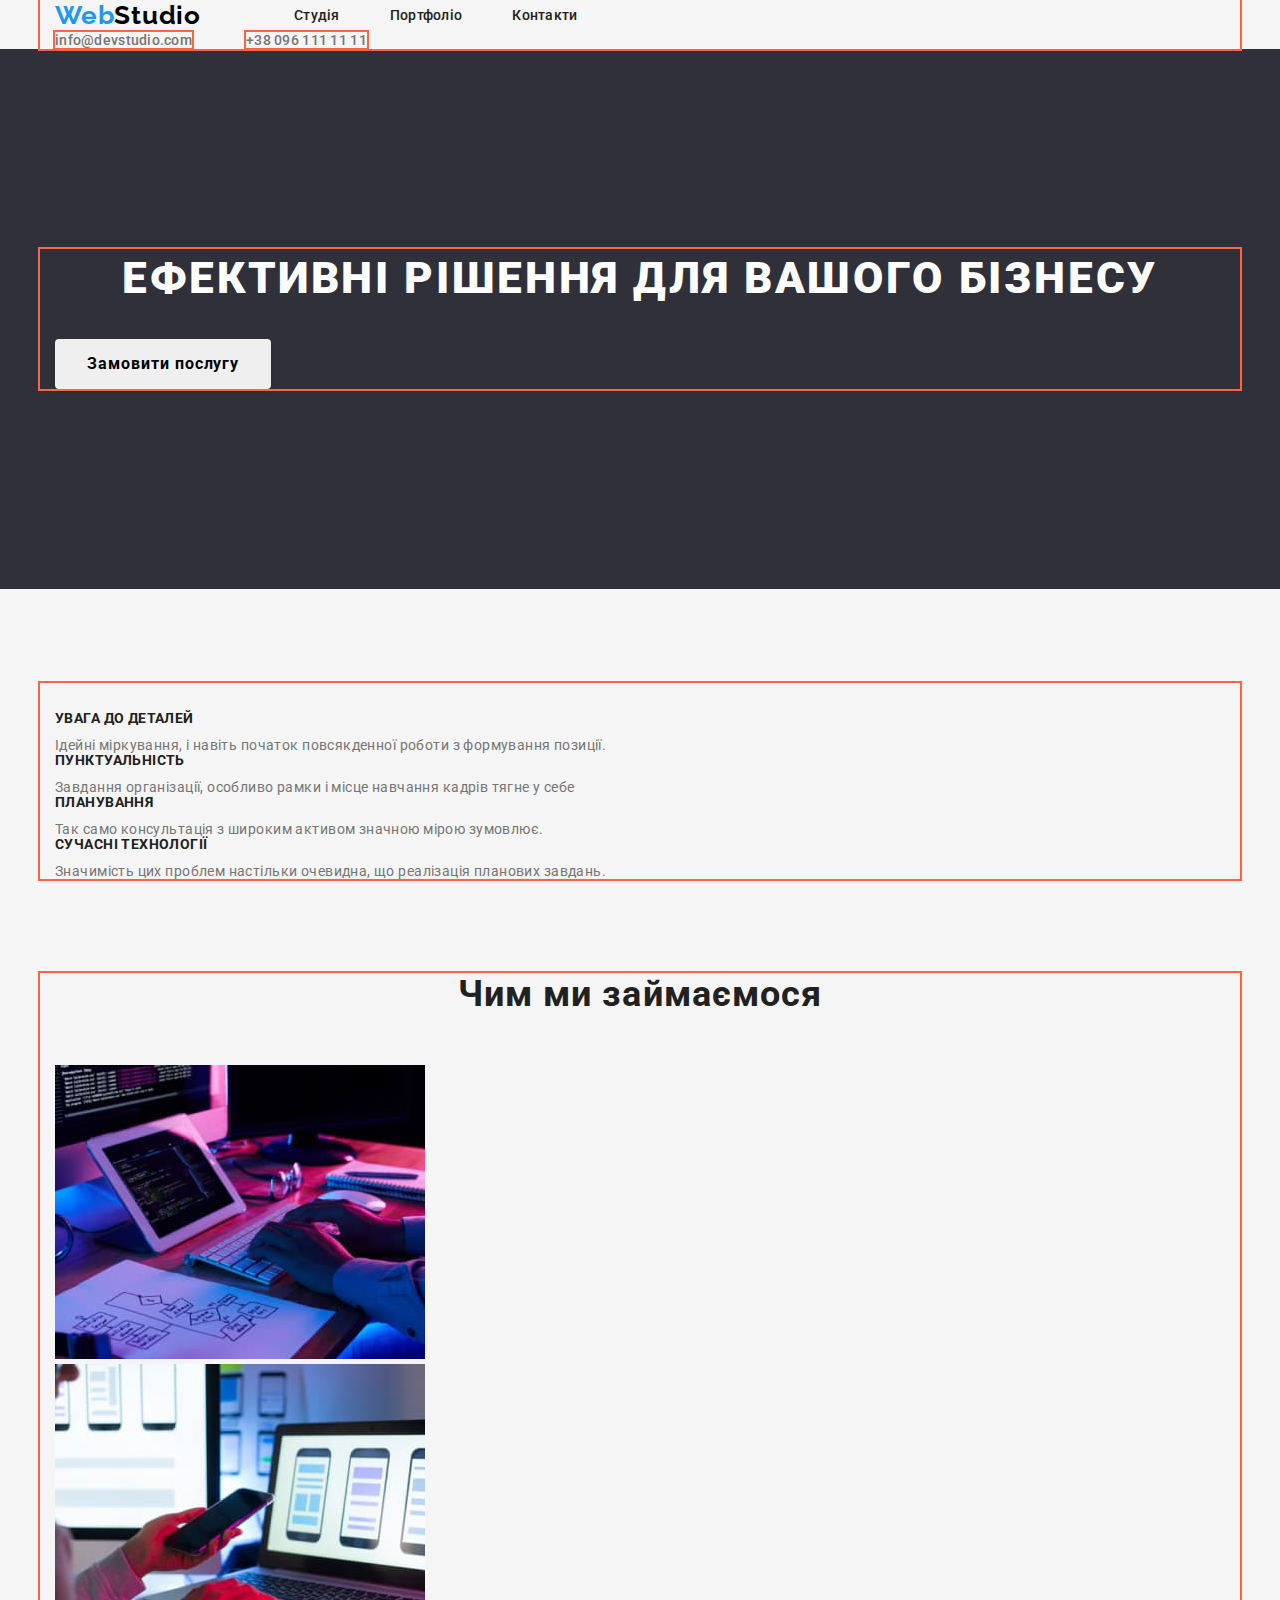
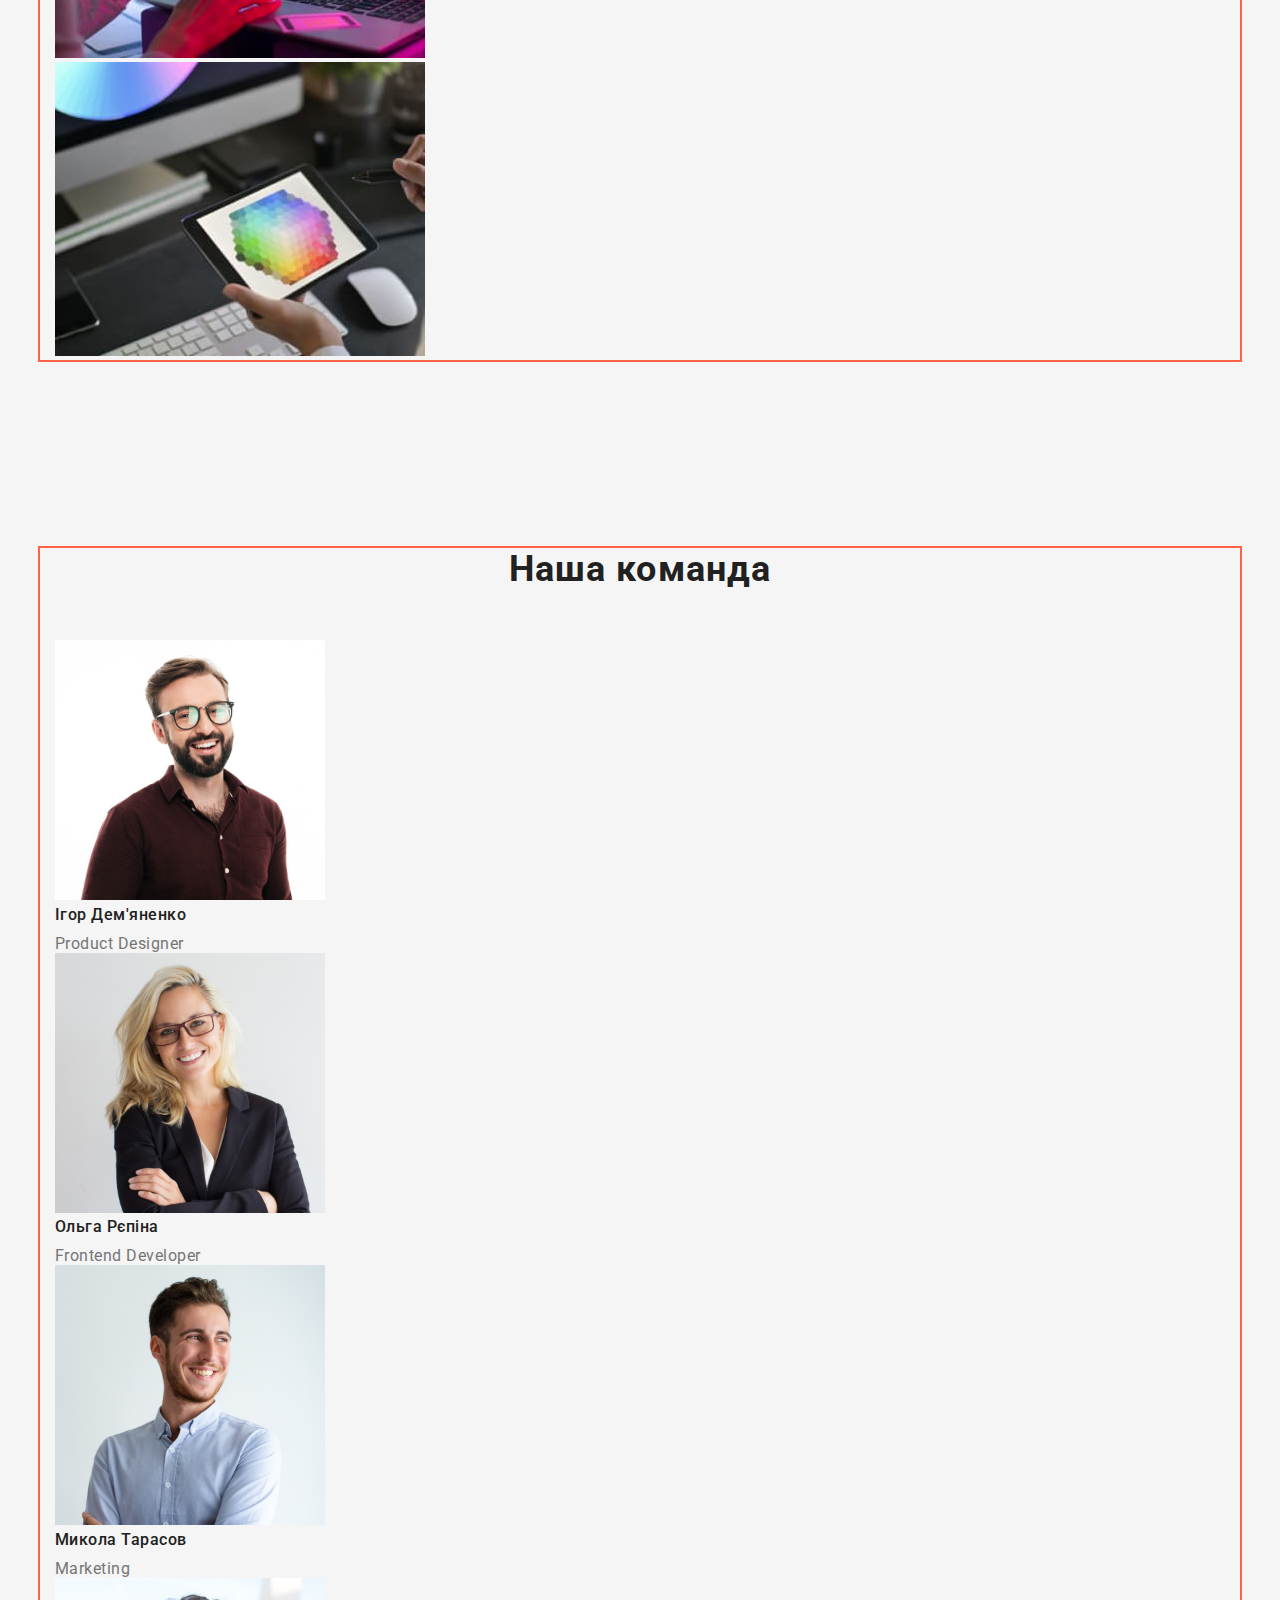
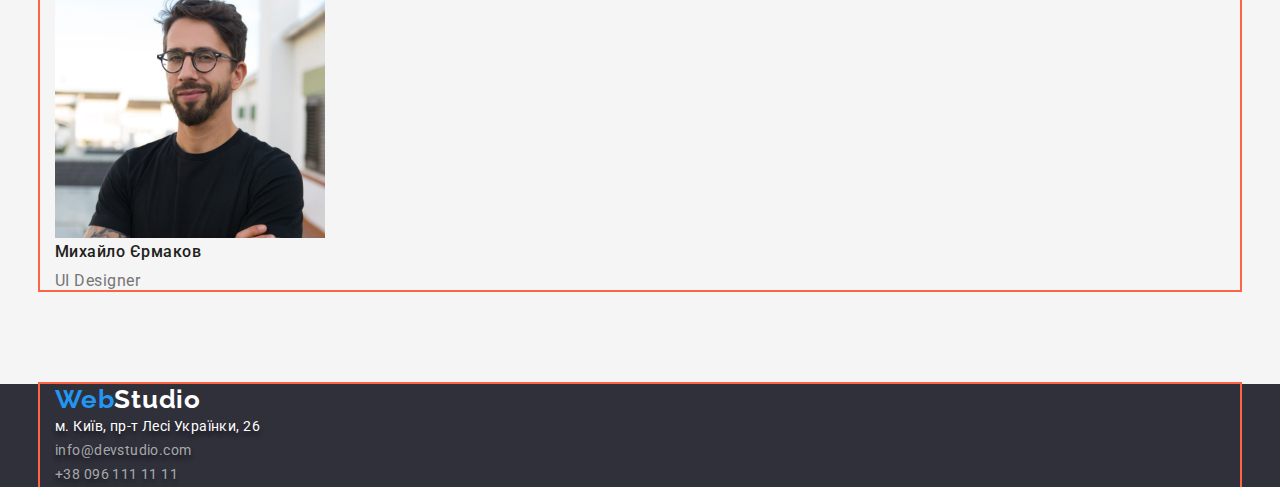
==== commit 35ea1eeb: "Places navigation links in the header" ====
--- a/index.html
+++ b/index.html
@@ -14,24 +14,25 @@
     href="https://cdnjs.cloudflare.com/ajax/libs/modern-normalize/1.1.0/modern-normalize.min.css" />
   <link rel="stylesheet" href="./css/styles.css">
 </head>
+
 <body>
   <!--Create Main page-->
   <header>
     <div class="container">
-      <nav>
+      <nav class="main-nav">
         <!--Logo-->
         <a class="logo" href=""> <span class="accent">Web</span>Studio</a>
         <!--Links for blocks-->
         <ul class="site-nav list">
-          <li><a class="link" href="/index.html">Студія</a></li>
-          <li><a class="link" href="./portfolio.html">Портфоліо</a></li>
-          <li><a class="link" href="">Контакти</a></li>
+          <li class="item"><a class="link" href="/index.html">Студія</a></li>
+          <li class="item"><a class="link" href="./portfolio.html">Портфоліо</a></li>
+          <li class="item"><a class="link" href="">Контакти</a></li>
         </ul>
       </nav>
       <!--Contacts-->
       <a class="contact-mail" href="mailto:info@devstudio.com">info@devstudio.com</a>
       <a class="contact-tel" href="tel:+380961111111">+38 096 111 11 11</a>
-    </div>
+      </div>
   </header>
   <!--Main content-->
   <main>
@@ -42,87 +43,87 @@
         <button type="button" class="hero-button">Замовити послугу</button>
       </div>
     </section>
-        <section class="section-special">
+    <section class="section-special">
       <!--Peculiarities studio-->
-        <div class="container">
-      <h2 class="hide">Особливості</h2>
-      <ul class="list">
-        <li>
-          <h3 class="list-title">УВАГА ДО ДЕТАЛЕЙ</h3>
-          <p class="list-text">
-            Ідейні міркування, і навіть початок повсякденної роботи з
-            формування позиції.
-          </p>
-        </li>
-        <li>
-          <h3 class="list-title">ПУНКТУАЛЬНІСТЬ</h3>
-          <p class="list-text">
-            Завдання організації, особливо рамки і місце навчання кадрів тягне
-            у себе
-          </p>
-        </li>
-        <li>
-          <h3 class="list-title">ПЛАНУВАННЯ</h3>
-          <p class="list-text">
-            Так само консультація з широким активом значною мірою зумовлює.
-          </p>
-        </li>
-        <li>
-          <h3 class="list-title">СУЧАСНІ ТЕХНОЛОГІЇ</h3>
-          <p class="list-text">
-            Значимість цих проблем настільки очевидна, що реалізація планових
-            завдань.
-          </p>
-        </li>
-      </ul>
+      <div class="container">
+        <h2 class="hide">Особливості</h2>
+        <ul class="list">
+          <li>
+            <h3 class="list-title">УВАГА ДО ДЕТАЛЕЙ</h3>
+            <p class="list-text">
+              Ідейні міркування, і навіть початок повсякденної роботи з
+              формування позиції.
+            </p>
+          </li>
+          <li>
+            <h3 class="list-title">ПУНКТУАЛЬНІСТЬ</h3>
+            <p class="list-text">
+              Завдання організації, особливо рамки і місце навчання кадрів тягне
+              у себе
+            </p>
+          </li>
+          <li>
+            <h3 class="list-title">ПЛАНУВАННЯ</h3>
+            <p class="list-text">
+              Так само консультація з широким активом значною мірою зумовлює.
+            </p>
+          </li>
+          <li>
+            <h3 class="list-title">СУЧАСНІ ТЕХНОЛОГІЇ</h3>
+            <p class="list-text">
+              Значимість цих проблем настільки очевидна, що реалізація планових
+              завдань.
+            </p>
+          </li>
+        </ul>
       </div>
     </section>
     <!--Pics what we are doing-->
     <section class="section">
       <div class="container">
-      <h2 class="title">Чим ми займаємося</h2>
-      <ul class="list">
-        <li>
-          <img src="./images/box1.jpg" alt="Створення веб-сайтів" width="370">
-        </li>
-        <li>
-          <img src="./images/box2.jpg" alt="Створення мобільних додатків" width="370">
-        </li>
-        <li>
-          <img src="./images/box3.jpg" alt="Дизайн проєктів" width="370">
-        </li>
-      </ul>
+        <h2 class="title">Чим ми займаємося</h2>
+        <ul class="list">
+          <li>
+            <img src="./images/box1.jpg" alt="Створення веб-сайтів" width="370">
+          </li>
+          <li>
+            <img src="./images/box2.jpg" alt="Створення мобільних додатків" width="370">
+          </li>
+          <li>
+            <img src="./images/box3.jpg" alt="Дизайн проєктів" width="370">
+          </li>
+        </ul>
       </div>
     </section>
     <!--Our team-->
     <section class="section">
       <div class="container">
-      <h2 class="title">Наша команда</h2>
-      <ul class="list">
-        <li>
-          <img src="./images/img1.jpg" alt="Ігор Дем'яненко" width="270">
-          <h3 class="list-heading">Ігор Дем'яненко</h3>
-          <p lang="en" class="list-desc">Product Designer</p>
-        </li>
-        <li>
-          <img src="./images/img2.jpg" alt="Ольга Рєпіна" width="270">
-          <h3 class="list-heading">Ольга Рєпіна</h3>
-          <p lang="en" class="list-desc">Frontend Developer</p>
-        </li>
-        <li>
-          <img src="./images/img3.jpg" alt="Микола Тарасов" width="270">
-          <h3 class="list-heading">Микола Тарасов</h3>
-          <p lang="en" class="list-desc">Marketing</p>
-        </li>
-        <li>
-          <img src="./images/img4.jpg" alt="Михайло Єрмаков" width="270">
-          <h3 class="list-heading">Михайло Єрмаков</h3>
-          <p lang="en" class="list-desc">UI Designer</p>
-        </li>
-      </ul>
+        <h2 class="title">Наша команда</h2>
+        <ul class="list">
+          <li>
+            <img src="./images/img1.jpg" alt="Ігор Дем'яненко" width="270">
+            <h3 class="list-heading">Ігор Дем'яненко</h3>
+            <p lang="en" class="list-desc">Product Designer</p>
+          </li>
+          <li>
+            <img src="./images/img2.jpg" alt="Ольга Рєпіна" width="270">
+            <h3 class="list-heading">Ольга Рєпіна</h3>
+            <p lang="en" class="list-desc">Frontend Developer</p>
+          </li>
+          <li>
+            <img src="./images/img3.jpg" alt="Микола Тарасов" width="270">
+            <h3 class="list-heading">Микола Тарасов</h3>
+            <p lang="en" class="list-desc">Marketing</p>
+          </li>
+          <li>
+            <img src="./images/img4.jpg" alt="Михайло Єрмаков" width="270">
+            <h3 class="list-heading">Михайло Єрмаков</h3>
+            <p lang="en" class="list-desc">UI Designer</p>
+          </li>
+        </ul>
       </div>
     </section>
-      </main>
+  </main>
   <footer>
     <div class="container">
       <a class="logo-end" href=""> <span class="accent">Web</span>Studio</a>
@@ -134,4 +135,5 @@
     </div>
   </footer>
 </body>
+
 </html>--- a/css/styles.css
+++ b/css/styles.css
@@ -17,6 +17,10 @@
   margin: 0 auto;
   outline: 2px solid tomato;
 }
+.main-nav {
+    display: flex;
+    align-items: center;
+}
 /* logo */
 .logo {
   font-family: Raleway, sans-serif;
@@ -26,12 +30,23 @@
   font-size: 26px;
   line-height: 1.19;
   letter-spacing: 0.03em;
+  margin-right: 93px;
 }
 .accent {
   color: var(--brand-accent);
 }
 
 /* Links for blocks */
+.site-nav {
+  display: flex;
+}
+.site-nav .item {
+  margin-right: 50px;
+  /* outline: 2px solid tomato; */
+}
+.site-nav .item:last-child {
+  margin-right: 0;
+}
 .site-nav .link {
   text-decoration: none;
   font-weight: 500;
@@ -39,6 +54,10 @@
   line-height: 1.14;
   letter-spacing: 0.02em;
   color: #212121;
+
+  /* display: block;
+  padding-top: 32px;
+  padding-bottom: 32px; */
 }
 .site-nav .link:hover,
 .site-nav .link:focus {
@@ -53,7 +72,9 @@
   line-height: 1.14;
   letter-spacing: 0.02em;
   color: var(--brand-color);
-}
+  margin-right: 50px;
+  outline: 2px solid tomato;
+  }
 .contact-mail:hover,
 .contact-mail:focus {
   color: var(--brand-accent);
@@ -65,6 +86,7 @@
   line-height: 1.14;
   letter-spacing: 0.02em;
   color: var(--brand-color);
+  outline: 2px solid tomato;
 }
 .contact-tel:hover,
 .contact-tel:focus {
@@ -183,6 +205,7 @@
 /* List of filters button */
 .button-list {
   list-style: none;
+  display: flex;
 }
 .button-filter {
   font-family: Roboto, sans-serif;
@@ -200,11 +223,16 @@
   border-radius: 4px;
   padding: 6px 22px;
   min-width: 73px;
+
+  outline: 2px solid tomato;
 }
 .button-filter:hover,
 .button-filter:focus {
   color: #ffffff;
   background-color: var(--brand-accent);
+}
+.button-list .button-item:not(:last-child) {
+  margin-right: 8px;
 }
 
 /*list of our projects */
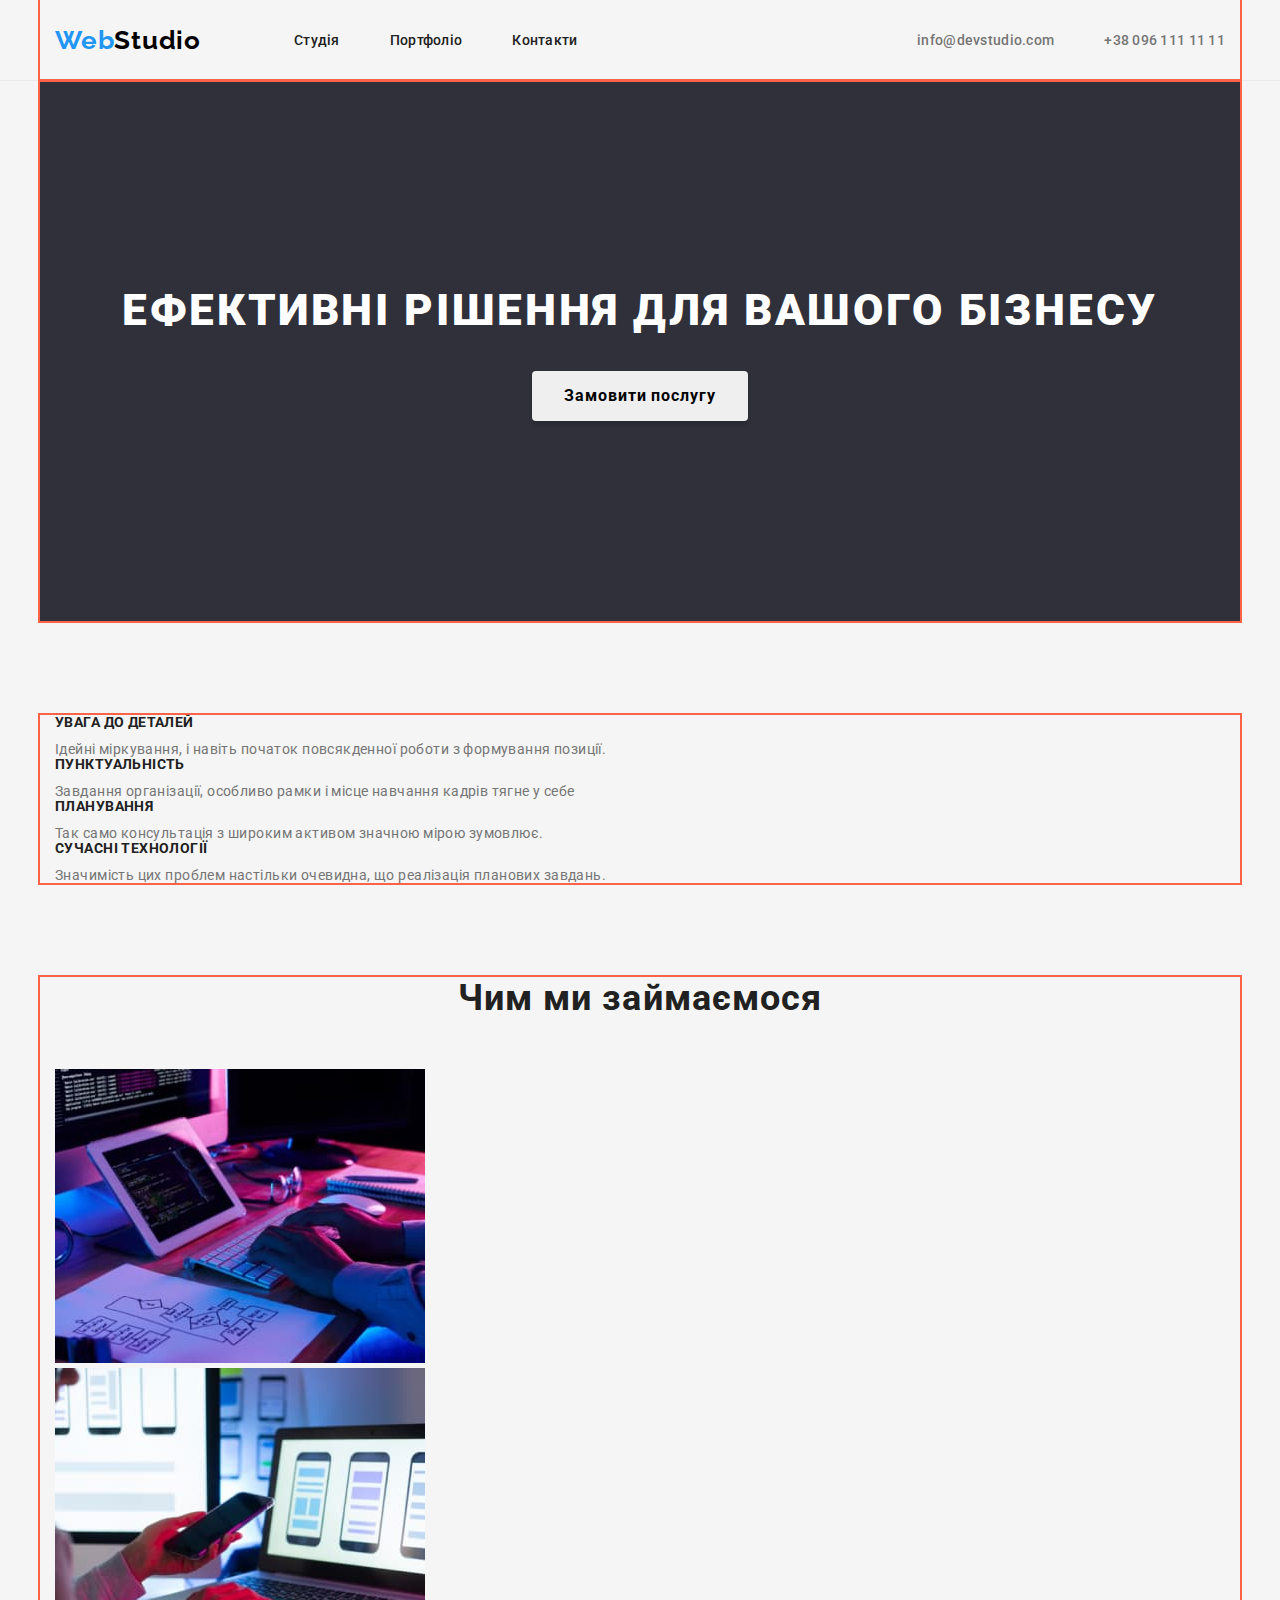
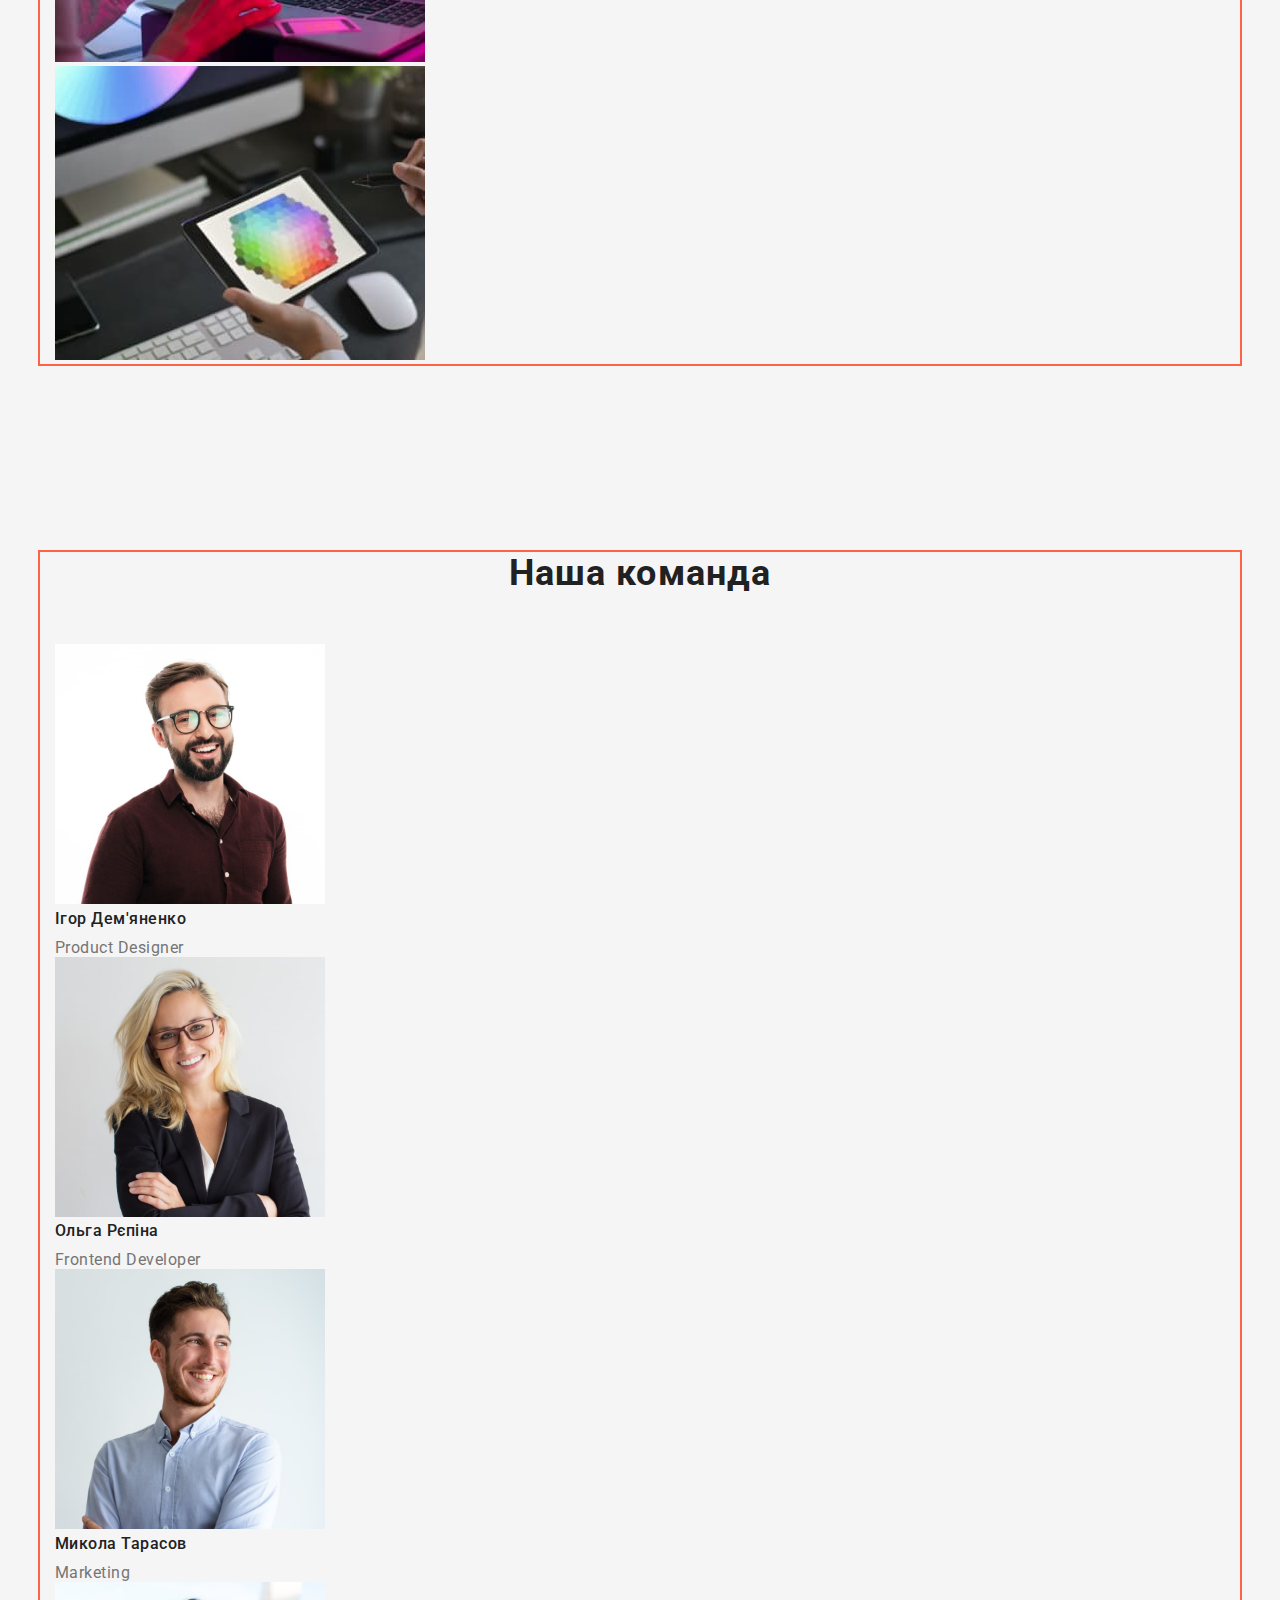
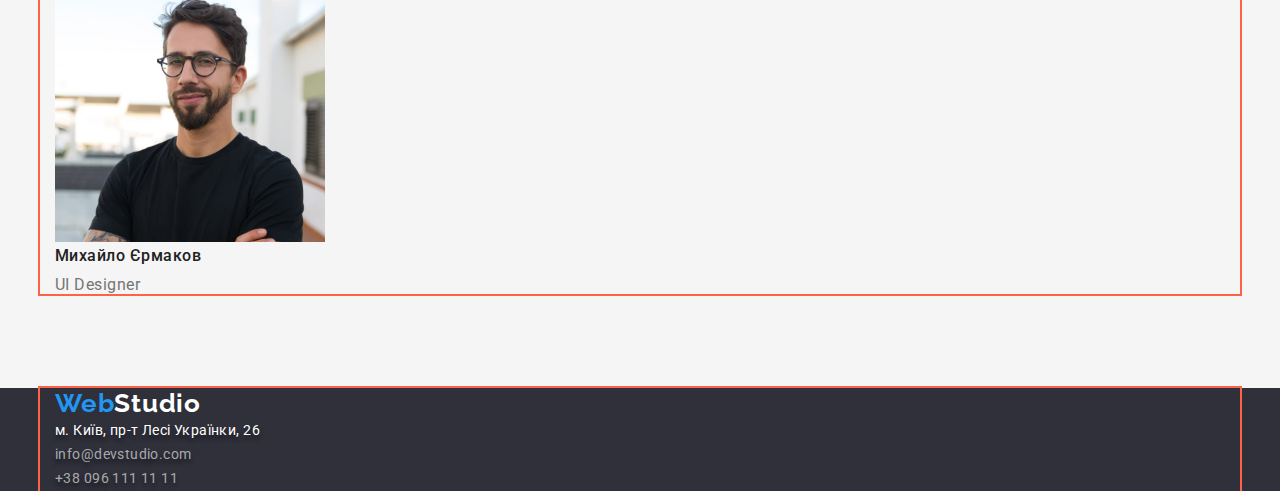
==== commit d0a0a9ac: "Finished Header, start section "Hero"" ====
--- a/index.html
+++ b/index.html
@@ -18,11 +18,11 @@
 <body>
   <!--Create Main page-->
   <header>
-    <div class="container">
+    <div class="container main-nav">
       <nav class="main-nav">
         <!--Logo-->
-        <a class="logo" href=""> <span class="accent">Web</span>Studio</a>
-        <!--Links for blocks-->
+        <a class="logo" href="./index.html"> <span class="accent">Web</span>Studio</a>
+        <!--Site navigation-->
         <ul class="site-nav list">
           <li class="item"><a class="link" href="/index.html">Студія</a></li>
           <li class="item"><a class="link" href="./portfolio.html">Портфоліо</a></li>
@@ -30,23 +30,27 @@
         </ul>
       </nav>
       <!--Contacts-->
-      <a class="contact-mail" href="mailto:info@devstudio.com">info@devstudio.com</a>
-      <a class="contact-tel" href="tel:+380961111111">+38 096 111 11 11</a>
-      </div>
+      <ul class="contact-nav list">
+        <li>
+          <a class="contact-mail" href="mailto:info@devstudio.com">info@devstudio.com</a>
+        </li>
+        <li>
+          <a class="contact-tel" href="tel:+380961111111">+38 096 111 11 11</a>
+        </li>
+      </ul>
+    </div>
   </header>
   <!--Main content-->
   <main>
-    <!--Banner-->
-    <section class="banner">
-      <div class="container">
-        <h1 class="hero-text">Ефективні рішення для вашого бізнесу</h1>
-        <button type="button" class="hero-button">Замовити послугу</button>
-      </div>
+    <!--Hero-->
+    <section class="container hero">
+      <h1 class="hero-title">Ефективні рішення для вашого бізнесу</h1>
+      <button type="button" class="hero-button">Замовити послугу</button>
     </section>
     <section class="section-special">
       <!--Peculiarities studio-->
       <div class="container">
-        <h2 class="hide">Особливості</h2>
+        <h2 class="visually-hidden">Особливості</h2>
         <ul class="list">
           <li>
             <h3 class="list-title">УВАГА ДО ДЕТАЛЕЙ</h3>
@@ -126,7 +130,7 @@
   </main>
   <footer>
     <div class="container">
-      <a class="logo-end" href=""> <span class="accent">Web</span>Studio</a>
+      <a class="logo-end" href="./index.html"> <span class="accent">Web</span>Studio</a>
       <address>
         м. Київ, пр-т Лесі Українки, 26 <br>
         <a class="contactend-mail" href="mailto:info@devstudio.com">info@devstudio.com</a> <br>
--- a/css/styles.css
+++ b/css/styles.css
@@ -3,13 +3,11 @@
   --brand-background: #f5f5f5;
   --brand-accent: #2196f3;
 }
-
 body {
   font-family: Roboto, sans-serif;
   background-color: var(--brand-background);
   color: var(--brand-color);
 }
-
 .container {
   width: 1200px;
   padding-left: 15px;
@@ -17,9 +15,18 @@
   margin: 0 auto;
   outline: 2px solid tomato;
 }
+.list {
+  list-style: none;
+  padding: 0;
+  margin: 0;
+}
+header {
+  border-bottom: 1px solid #ECECEC;
+}
 .main-nav {
-    display: flex;
-    align-items: center;
+  display: flex;
+  align-items: center;
+  height: 80px;
 }
 /* logo */
 .logo {
@@ -35,8 +42,7 @@
 .accent {
   color: var(--brand-accent);
 }
-
-/* Links for blocks */
+/* Site navigation */
 .site-nav {
   display: flex;
 }
@@ -54,17 +60,16 @@
   line-height: 1.14;
   letter-spacing: 0.02em;
   color: #212121;
-
-  /* display: block;
-  padding-top: 32px;
-  padding-bottom: 32px; */
 }
 .site-nav .link:hover,
 .site-nav .link:focus {
   color: var(--brand-accent);
 }
-
 /* Contacts */
+.contact-nav {
+  display: flex;
+  margin-left: auto;
+}
 .contact-mail {
   text-decoration: none;
   font-weight: 500;
@@ -73,8 +78,8 @@
   letter-spacing: 0.02em;
   color: var(--brand-color);
   margin-right: 50px;
-  outline: 2px solid tomato;
-  }
+  /* outline: 2px solid tomato; */
+}
 .contact-mail:hover,
 .contact-mail:focus {
   color: var(--brand-accent);
@@ -86,15 +91,13 @@
   line-height: 1.14;
   letter-spacing: 0.02em;
   color: var(--brand-color);
-  outline: 2px solid tomato;
+  /* outline: 2px solid tomato; */
 }
 .contact-tel:hover,
 .contact-tel:focus {
   color: var(--brand-accent);
 }
-
-/* Main content */
-/*Banner studio */
+/*Hero studio */
 h1,
 h2,
 h3,
@@ -105,16 +108,16 @@
   margin-top: 0;
   margin-bottom: 0;
 }
-.banner {
+.hero {
   background-color: #2f303a;
   padding-top: 200px;
   padding-bottom: 200px;
-}
-.hero-text {
+  text-align: center;
+}
+.hero-title {
   font-weight: 900;
   font-size: 44px;
   line-height: 1.36;
-  text-align: center;
   letter-spacing: 0.06em;
   text-transform: uppercase;
   color: #ffffff;
@@ -125,13 +128,9 @@
   font-weight: 700;
   font-size: 16px;
   line-height: 1.88;
-  display: flex;
-  align-items: center;
-  text-align: center;
   letter-spacing: 0.06em;
   cursor: pointer;
   border: none;
-  /* border-color: transparent; */
   border-radius: 4px;
   padding: 10px 32px;
   min-width: 216px;
@@ -142,7 +141,6 @@
   color: #ffffff;
   background-color: var(--brand-accent);
 }
-
 .section {
   padding-top: 94px;
   padding-bottom: 94px;
@@ -152,13 +150,18 @@
   padding-bottom: 0;
 }
 /*Peculiarities studio */
-.list {
-  list-style: none;
+.visually-hidden {
+  /* color: var(--brand-background); */
+  position: absolute;
+  width: 1px;
+  height: 1px;
+  margin: -1px;
+  border: 0;
   padding: 0;
-  margin: 0;
-}
-.hide {
-  color: var(--brand-background);
+  white-space: nowrap;
+  clip-path: inset(100%);
+  clip: rect(0 0 0 0);
+  overflow: hidden;
 }
 .list-title {
   font-weight: 700;
@@ -200,7 +203,6 @@
   /* text-align: center; */
   letter-spacing: 0.03em;
 }
-
 /* Our works portfolio */
 /* List of filters button */
 .button-list {
@@ -223,7 +225,6 @@
   border-radius: 4px;
   padding: 6px 22px;
   min-width: 73px;
-
   outline: 2px solid tomato;
 }
 .button-filter:hover,
@@ -234,7 +235,6 @@
 .button-list .button-item:not(:last-child) {
   margin-right: 8px;
 }
-
 /*list of our projects */
 .list .link {
   text-decoration: none;
@@ -253,7 +253,6 @@
   letter-spacing: 0.03em;
   color: var(--brand-color);
 }
-
 /*Footer with address & contacts */
 footer {
   background-color: #2f303a;
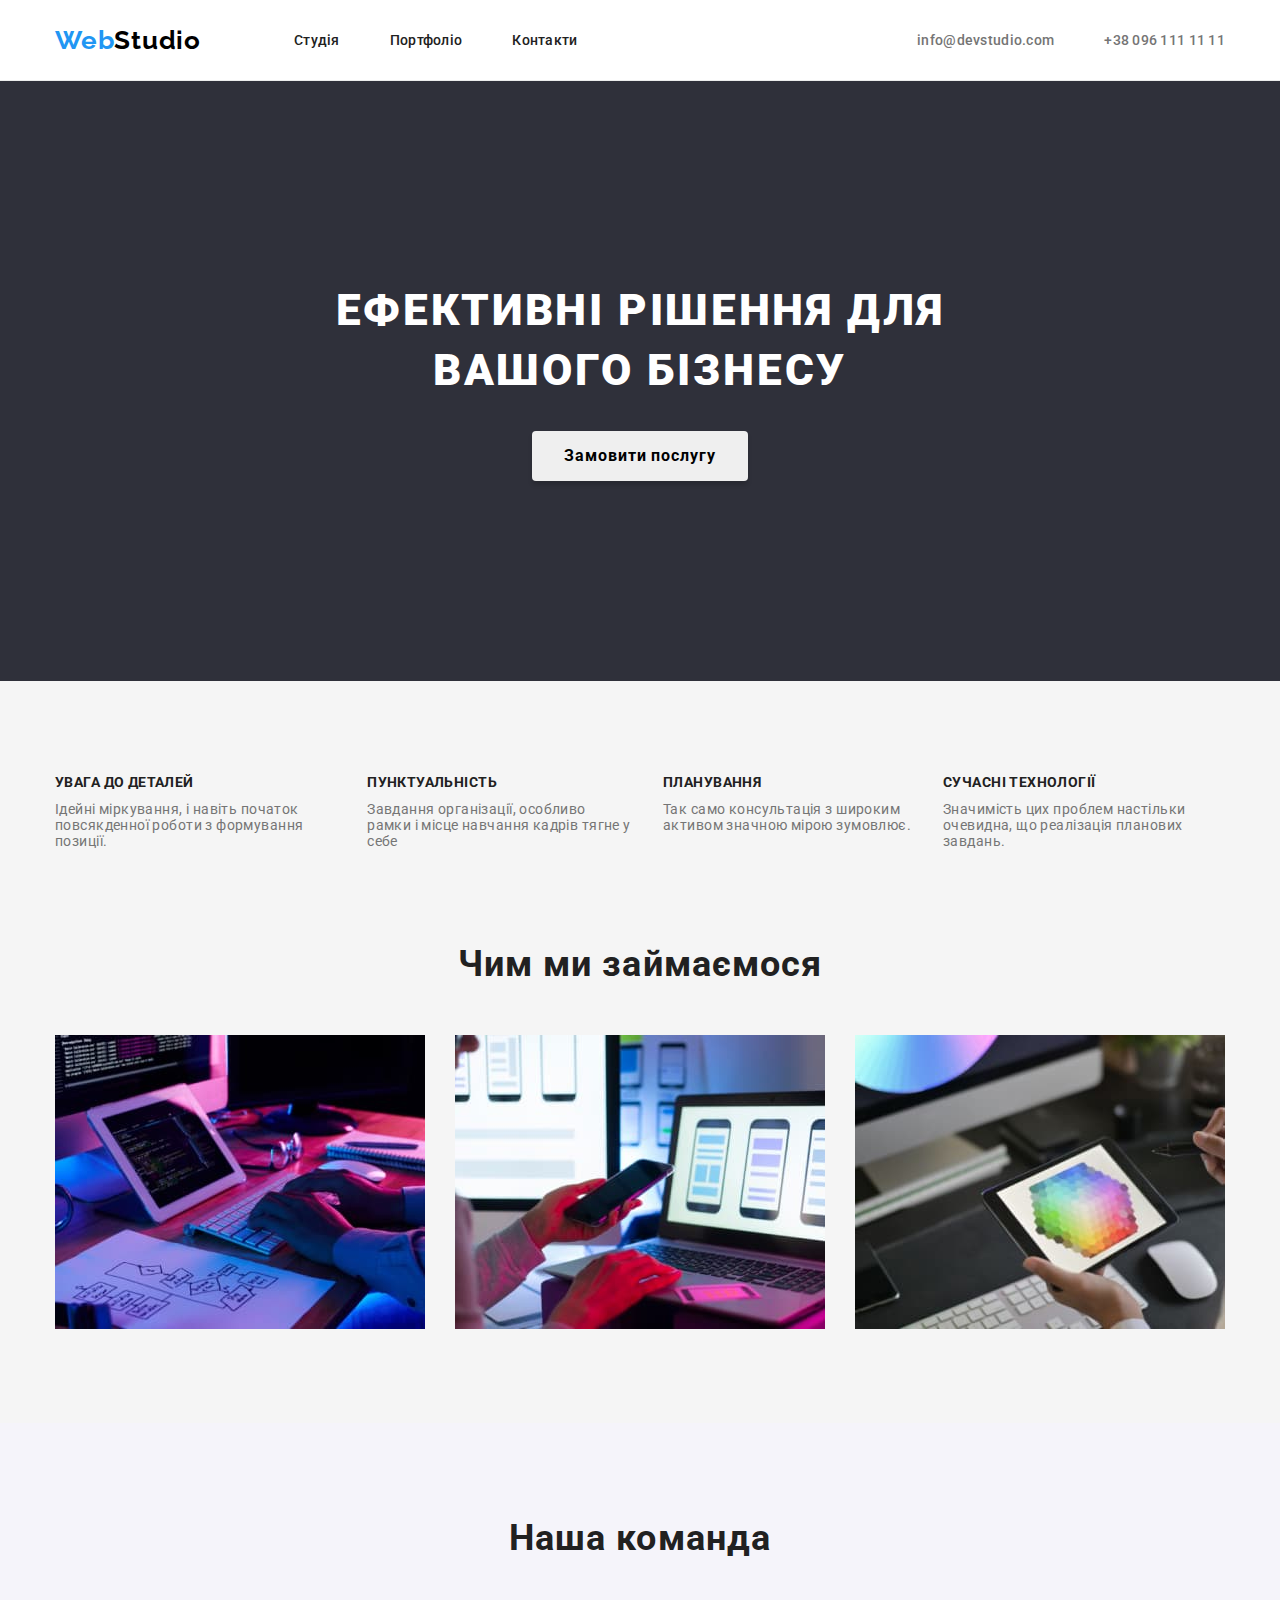
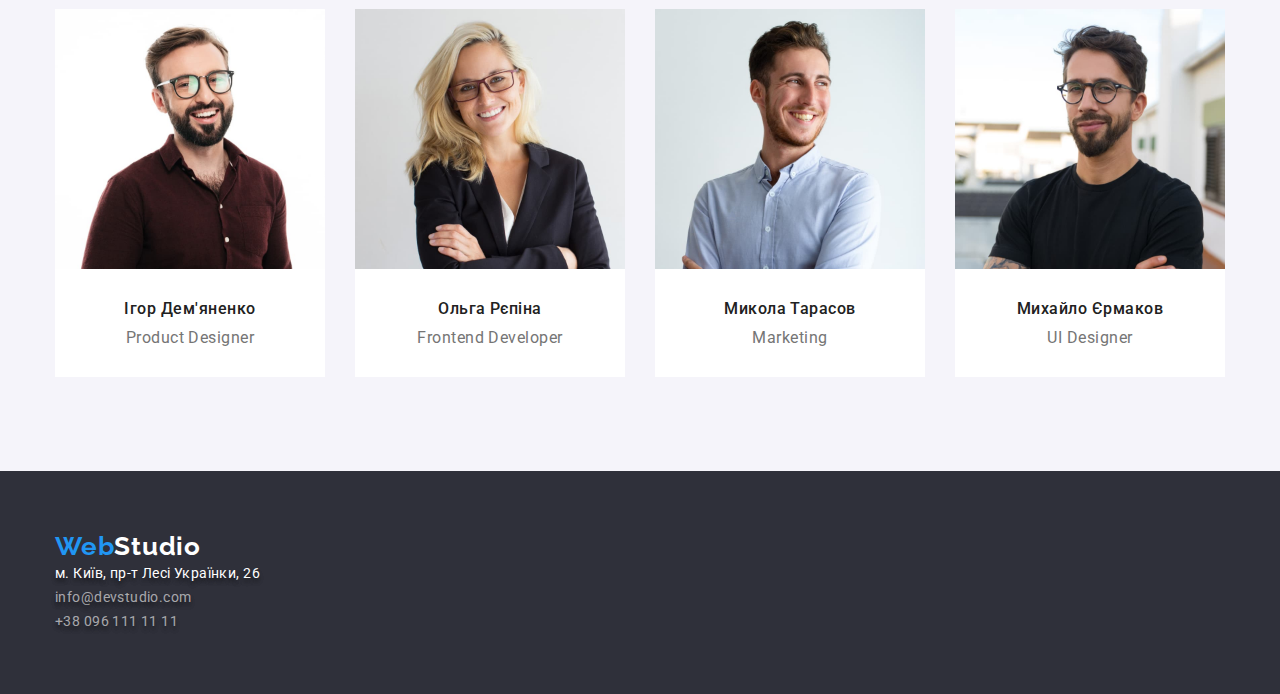
==== commit a5f49a43: "Finished geometry and element positioning with flexbox" ====
--- a/index.html
+++ b/index.html
@@ -21,10 +21,10 @@
     <div class="container main-nav">
       <nav class="main-nav">
         <!--Logo-->
-        <a class="logo" href="./index.html"> <span class="accent">Web</span>Studio</a>
+        <a lang="en" class="logo" href="./index.html"> <span class="accent">Web</span>Studio</a>
         <!--Site navigation-->
         <ul class="site-nav list">
-          <li class="item"><a class="link" href="/index.html">Студія</a></li>
+          <li class="item"><a class="link" href="./index.html">Студія</a></li>
           <li class="item"><a class="link" href="./portfolio.html">Портфоліо</a></li>
           <li class="item"><a class="link" href="">Контакти</a></li>
         </ul>
@@ -43,38 +43,40 @@
   <!--Main content-->
   <main>
     <!--Hero-->
-    <section class="container hero">
-      <h1 class="hero-title">Ефективні рішення для вашого бізнесу</h1>
-      <button type="button" class="hero-button">Замовити послугу</button>
+    <section class="hero">
+      <div class="container">
+        <h1 class="hero-title">Ефективні рішення для вашого бізнесу</h1>
+        <button type="button" class="hero-button">Замовити послугу</button>
+      </div>
     </section>
+    <!-- Peculiarities studio-->
     <section class="section-special">
-      <!--Peculiarities studio-->
       <div class="container">
         <h2 class="visually-hidden">Особливості</h2>
-        <ul class="list">
-          <li>
-            <h3 class="list-title">УВАГА ДО ДЕТАЛЕЙ</h3>
-            <p class="list-text">
+        <ul class="special-list list">
+          <li class="special-item">
+            <h3 class="special-title">УВАГА ДО ДЕТАЛЕЙ</h3>
+            <p class="special-text">
               Ідейні міркування, і навіть початок повсякденної роботи з
               формування позиції.
             </p>
           </li>
-          <li>
-            <h3 class="list-title">ПУНКТУАЛЬНІСТЬ</h3>
-            <p class="list-text">
+          <li class="special-item">
+            <h3 class="special-title">ПУНКТУАЛЬНІСТЬ</h3>
+            <p class="special-text">
               Завдання організації, особливо рамки і місце навчання кадрів тягне
               у себе
             </p>
           </li>
-          <li>
-            <h3 class="list-title">ПЛАНУВАННЯ</h3>
-            <p class="list-text">
+          <li class="special-item">
+            <h3 class="special-title">ПЛАНУВАННЯ</h3>
+            <p class="special-text">
               Так само консультація з широким активом значною мірою зумовлює.
             </p>
           </li>
-          <li>
-            <h3 class="list-title">СУЧАСНІ ТЕХНОЛОГІЇ</h3>
-            <p class="list-text">
+          <li class="special-item">
+            <h3 class="special-title">СУЧАСНІ ТЕХНОЛОГІЇ</h3>
+            <p class="special-text">
               Значимість цих проблем настільки очевидна, що реалізація планових
               завдань.
             </p>
@@ -82,47 +84,50 @@
         </ul>
       </div>
     </section>
-    <!--Pics what we are doing-->
+    <!--What we are doing-->
     <section class="section">
       <div class="container">
         <h2 class="title">Чим ми займаємося</h2>
-        <ul class="list">
-          <li>
+        <ul class="img-list list">
+          <li class="img-item">
             <img src="./images/box1.jpg" alt="Створення веб-сайтів" width="370">
           </li>
-          <li>
+          <li class="img-item">
             <img src="./images/box2.jpg" alt="Створення мобільних додатків" width="370">
           </li>
-          <li>
+          <li class="img-item">
             <img src="./images/box3.jpg" alt="Дизайн проєктів" width="370">
           </li>
         </ul>
       </div>
     </section>
     <!--Our team-->
-    <section class="section">
+    <section class="section team">
       <div class="container">
         <h2 class="title">Наша команда</h2>
-        <ul class="list">
-          <li>
+        <ul class="person-set list">
+          <li class="person-item">
             <img src="./images/img1.jpg" alt="Ігор Дем'яненко" width="270">
-            <h3 class="list-heading">Ігор Дем'яненко</h3>
-            <p lang="en" class="list-desc">Product Designer</p>
+            <h3 class="person-heading">Ігор Дем'яненко</h3>
+            <p lang="en" class="person-job">Product Designer</p>
           </li>
-          <li>
+
+          <li class="person-item">
             <img src="./images/img2.jpg" alt="Ольга Рєпіна" width="270">
-            <h3 class="list-heading">Ольга Рєпіна</h3>
-            <p lang="en" class="list-desc">Frontend Developer</p>
+            <h3 class="person-heading">Ольга Рєпіна</h3>
+            <p lang="en" class="person-job">Frontend Developer</p>
           </li>
-          <li>
+
+          <li class="person-item">
             <img src="./images/img3.jpg" alt="Микола Тарасов" width="270">
-            <h3 class="list-heading">Микола Тарасов</h3>
-            <p lang="en" class="list-desc">Marketing</p>
+            <h3 class="person-heading">Микола Тарасов</h3>
+            <p lang="en" class="person-job">Marketing</p>
           </li>
-          <li>
+
+          <li class="person-item">
             <img src="./images/img4.jpg" alt="Михайло Єрмаков" width="270">
-            <h3 class="list-heading">Михайло Єрмаков</h3>
-            <p lang="en" class="list-desc">UI Designer</p>
+            <h3 class="person-heading">Михайло Єрмаков</h3>
+            <p lang="en" class="person-job">UI Designer</p>
           </li>
         </ul>
       </div>
--- a/css/styles.css
+++ b/css/styles.css
@@ -2,6 +2,7 @@
   --brand-color: #757575;
   --brand-background: #f5f5f5;
   --brand-accent: #2196f3;
+  --projects-set-gap: 30px;
 }
 body {
   font-family: Roboto, sans-serif;
@@ -13,7 +14,7 @@
   padding-left: 15px;
   padding-right: 15px;
   margin: 0 auto;
-  outline: 2px solid tomato;
+  /* outline: 2px solid tomato; */
 }
 .list {
   list-style: none;
@@ -22,6 +23,7 @@
 }
 header {
   border-bottom: 1px solid #ECECEC;
+  background-color: #ffffff;
 }
 .main-nav {
   display: flex;
@@ -108,6 +110,11 @@
   margin-top: 0;
   margin-bottom: 0;
 }
+img {
+  display: block;
+  max-width: 100%;
+  height: auto;
+}
 .hero {
   background-color: #2f303a;
   padding-top: 200px;
@@ -121,6 +128,9 @@
   letter-spacing: 0.06em;
   text-transform: uppercase;
   color: #ffffff;
+  width: 696px;
+  margin-right: auto;
+  margin-left: auto;
   margin-bottom: 30px;
 }
 .hero-button {
@@ -145,11 +155,11 @@
   padding-top: 94px;
   padding-bottom: 94px;
 }
+/*Peculiarities studio */
 .section-special {
   padding-top: 94px;
   padding-bottom: 0;
 }
-/*Peculiarities studio */
 .visually-hidden {
   /* color: var(--brand-background); */
   position: absolute;
@@ -163,7 +173,17 @@
   clip: rect(0 0 0 0);
   overflow: hidden;
 }
-.list-title {
+.special-list {
+  display: flex;
+}
+.special-list .special-item {
+  margin-right: 30px;
+  /* outline: 2px solid tomato; */
+}
+.special-list .special-item:last-child {
+  margin-right: 0;}
+
+.special-title {
   font-weight: 700;
   font-size: 14px;
   line-height: 1.14;
@@ -172,7 +192,8 @@
   color: #212121;
   margin-bottom: 10px;
 }
-.list-text {
+  
+ .special-text {
   font-size: 14px;
   line-height: 1/71;
   letter-spacing: 0.03em;
@@ -187,27 +208,56 @@
   color: #212121;
   margin-bottom: 50px;
 }
+.img-list {
+  display: flex;
+}
+.img-list > .img-item {
+  margin-right: 30px;
+  /* outline: 2px solid tomato; */
+}
+.img-list .img-item:last-child {
+  margin-right: 0;
+}
+
 /* Our team studio */
-.list-heading {
+.team {
+  background-color: #F5F4FA;;
+}
+.person-set {
+/* outline: 2px solid green; */
+display: flex;
+flex-wrap: wrap;
+column-gap: 30px;
+padding: 0;
+list-style: none;
+}
+.person-item {
+  background-color: #ffffff;
+}
+.person-heading {
   font-weight: 500;
   font-size: 16px;
   line-height: 1.19;
-  /* text-align: center; */
-  letter-spacing: 0.03em;
-  color: #212121;
+  text-align: center;
+  letter-spacing: 0.03em;
+  color: #212121;
+  margin-top: 30px;
   margin-bottom: 10px;
 }
-.list-desc {
+.person-job {
   font-size: 16px;
   line-height: 1.19;
-  /* text-align: center; */
-  letter-spacing: 0.03em;
-}
-/* Our works portfolio */
+  text-align: center;
+  letter-spacing: 0.03em;
+  margin-bottom: 30px;
+}
+/* Portfolio */
 /* List of filters button */
 .button-list {
   list-style: none;
   display: flex;
+  justify-content: center;
+  margin-bottom: 34px;
 }
 .button-filter {
   font-family: Roboto, sans-serif;
@@ -217,15 +267,14 @@
   text-align: center;
   letter-spacing: 0.03em;
   color: #212121;
-  background-color: rgba(245, 244, 250, 1);
+  background-color: #F5F4FA;
   cursor: pointer;
   filter: drop-shadow(0px 4px 4px rgba(0, 0, 0, 0.25));
   border: none;
-  /* border-color: transparent; */
   border-radius: 4px;
   padding: 6px 22px;
   min-width: 73px;
-  outline: 2px solid tomato;
+  /* outline: 2px solid tomato; */
 }
 .button-filter:hover,
 .button-filter:focus {
@@ -236,8 +285,26 @@
   margin-right: 8px;
 }
 /*list of our projects */
+.projects-set {
+  display: flex;
+  flex-wrap: wrap;
+  margin-left: calc(-1 * var(--projects-set-gap));
+  margin-top: calc(-1 * var(--projects-set-gap));
+  /* outline: 2px solid tomato; */
+}
+.project-item {
+margin-left: var(--projects-set-gap);
+margin-top: var(--projects-set-gap);
+flex-basis: calc(100% / 3 - var(--projects-set-gap));
+/* outline: 2px solid green; */
+}
+.border {
+border: 1px solid rgba(238, 238, 238, 1);
+padding: 20px 24px;
+background-color: #ffffff;
+}
 .list .link {
-  text-decoration: none;
+text-decoration: none;
 }
 .link-name {
   font-weight: 700;
@@ -256,6 +323,8 @@
 /*Footer with address & contacts */
 footer {
   background-color: #2f303a;
+  padding-top: 60px;
+  padding-bottom: 60px;
 }
 .logo-end {
   font-family: Raleway, sans-serif;
@@ -265,6 +334,8 @@
   font-size: 26px;
   line-height: 1.19;
   letter-spacing: 0.03em;
+  margin-bottom: 20px;
+
 }
 address {
   font-style: normal;
@@ -281,6 +352,8 @@
   line-height: 1.71;
   letter-spacing: 0.03em;
   color: rgba(255, 255, 255, 0.6);
+  margin-top: 9px;
+  margin-bottom: 9px;
 }
 .contactend-mail:hover,
 .contactend-mail:focus {
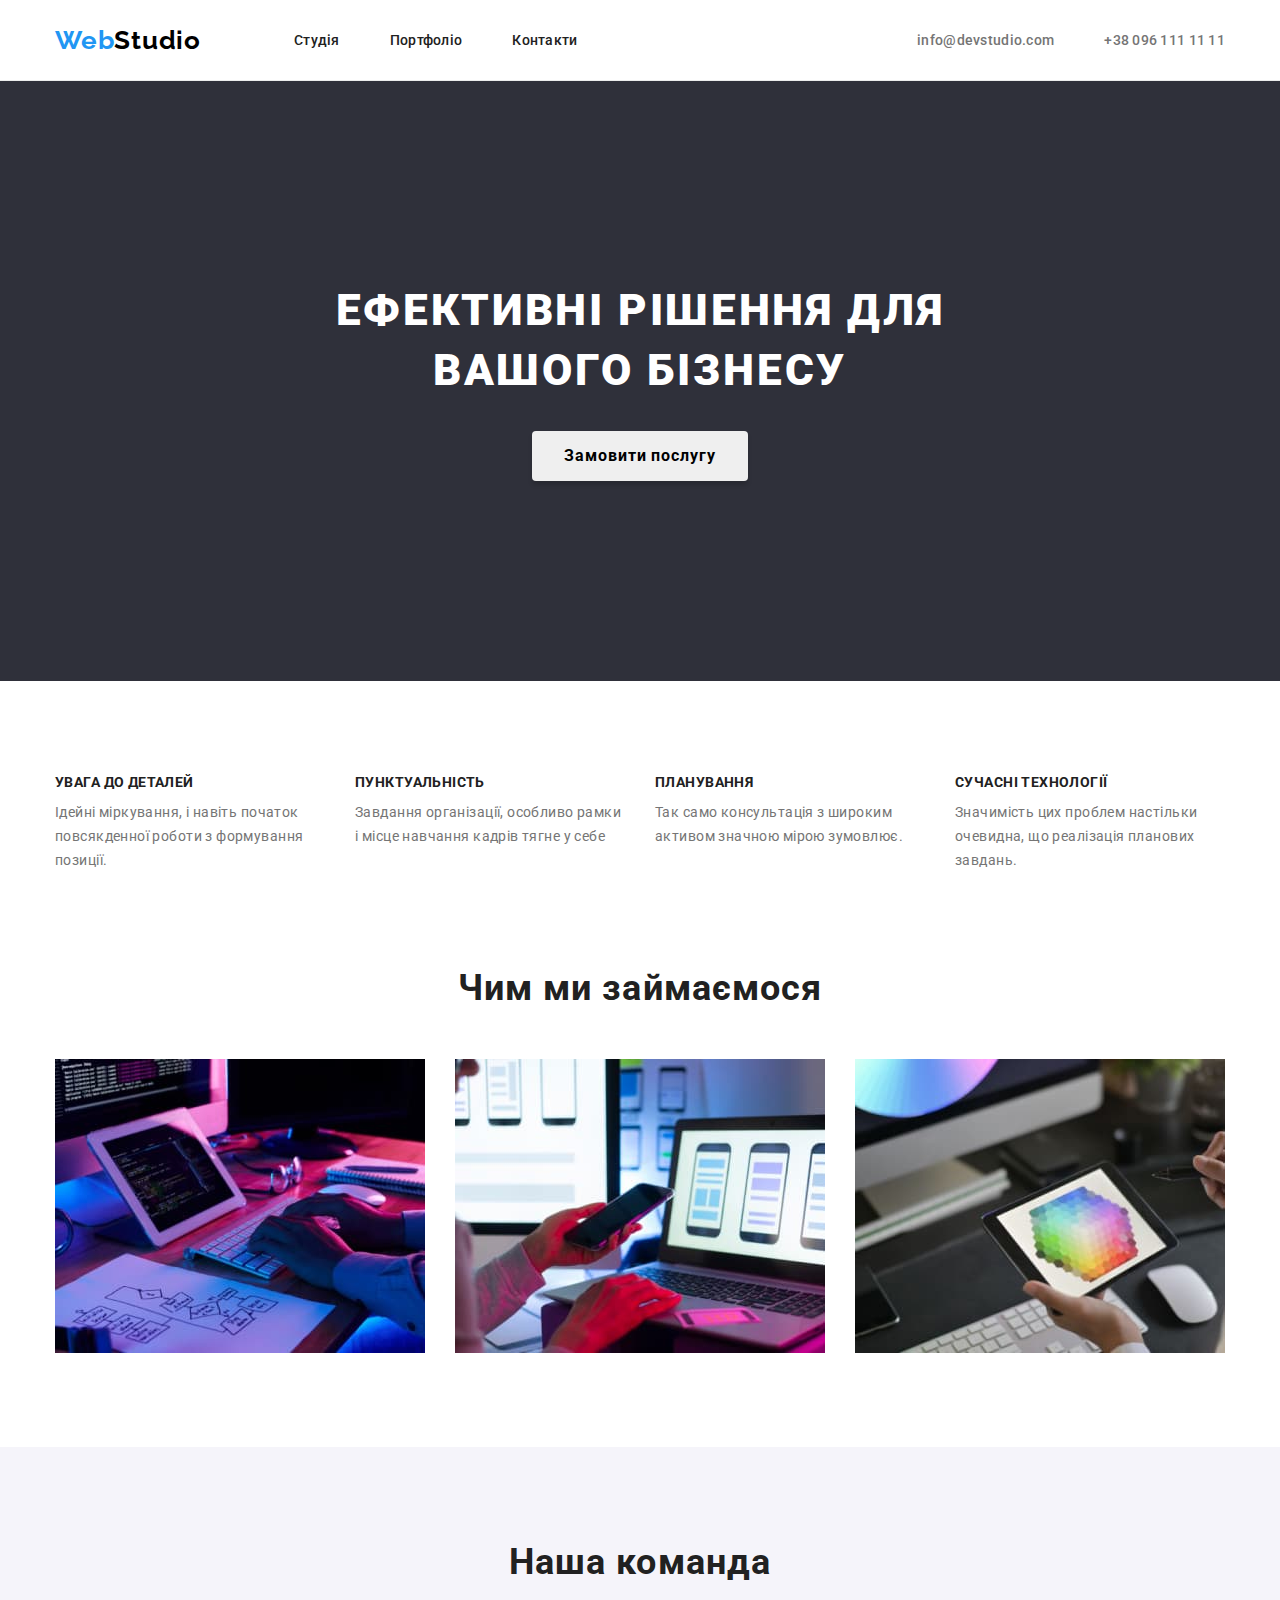
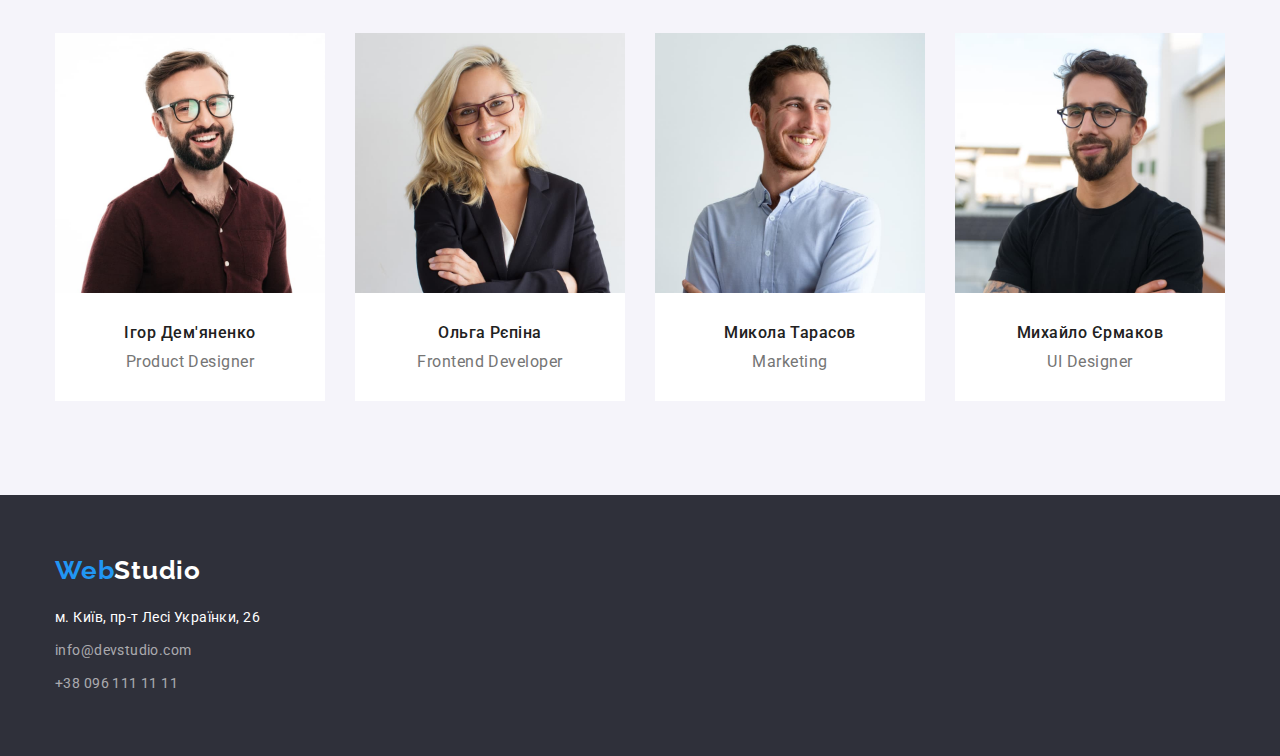
==== commit d9483d08: "Correct mistakes after mentor`s checking" ====
--- a/index.html
+++ b/index.html
@@ -108,26 +108,34 @@
         <ul class="person-set list">
           <li class="person-item">
             <img src="./images/img1.jpg" alt="Ігор Дем'яненко" width="270">
-            <h3 class="person-heading">Ігор Дем'яненко</h3>
-            <p lang="en" class="person-job">Product Designer</p>
+            <div class="person-card">
+              <h3 class="person-name">Ігор Дем'яненко</h3>
+              <p lang="en" class="person-job">Product Designer</p>
+            </div>
           </li>
 
           <li class="person-item">
             <img src="./images/img2.jpg" alt="Ольга Рєпіна" width="270">
-            <h3 class="person-heading">Ольга Рєпіна</h3>
-            <p lang="en" class="person-job">Frontend Developer</p>
+            <div class="person-card">
+              <h3 class="person-name">Ольга Рєпіна</h3>
+              <p lang="en" class="person-job">Frontend Developer</p>
+            </div>
           </li>
 
           <li class="person-item">
             <img src="./images/img3.jpg" alt="Микола Тарасов" width="270">
-            <h3 class="person-heading">Микола Тарасов</h3>
-            <p lang="en" class="person-job">Marketing</p>
+            <div class="person-card">
+              <h3 class="person-name">Микола Тарасов</h3>
+              <p lang="en" class="person-job">Marketing</p>
+            </div>
           </li>
 
           <li class="person-item">
             <img src="./images/img4.jpg" alt="Михайло Єрмаков" width="270">
-            <h3 class="person-heading">Михайло Єрмаков</h3>
-            <p lang="en" class="person-job">UI Designer</p>
+            <div class="person-card">
+              <h3 class="person-name">Михайло Єрмаков</h3>
+              <p lang="en" class="person-job">UI Designer</p>
+            </div>
           </li>
         </ul>
       </div>
@@ -137,9 +145,17 @@
     <div class="container">
       <a class="logo-end" href="./index.html"> <span class="accent">Web</span>Studio</a>
       <address>
-        м. Київ, пр-т Лесі Українки, 26 <br>
-        <a class="contactend-mail" href="mailto:info@devstudio.com">info@devstudio.com</a> <br>
-        <a class="contactend-tel" href="tel:+380961111111">+38 096 111 11 11</a>
+        <ul class="location-list list">
+          <li class="location-map">
+            <a class="link" href="https://goo.gl/maps/ndP2mAbHt3f2917LA">м. Київ, пр-т Лесі Українки, 26</a>
+          </li>
+          <li class="location-mail">
+            <a class="link" href="mailto:info@devstudio.com">info@devstudio.com</a>
+          </li>
+          <li class="location-tel">
+            <a class="link" href="tel:+380961111111">+38 096 111 11 11</a>
+          </li>
+        </ul>
       </address>
     </div>
   </footer>
--- a/css/styles.css
+++ b/css/styles.css
@@ -1,6 +1,6 @@
 :root {
   --brand-color: #757575;
-  --brand-background: #f5f5f5;
+  /* --brand-background: #f5f5f5; */
   --brand-accent: #2196f3;
   --projects-set-gap: 30px;
 }
@@ -22,7 +22,7 @@
   margin: 0;
 }
 header {
-  border-bottom: 1px solid #ECECEC;
+  border-bottom: 1px solid #ececec;
   background-color: #ffffff;
 }
 .main-nav {
@@ -178,10 +178,12 @@
 }
 .special-list .special-item {
   margin-right: 30px;
+  width: 270px;
   /* outline: 2px solid tomato; */
 }
 .special-list .special-item:last-child {
-  margin-right: 0;}
+  margin-right: 0;
+}
 
 .special-title {
   font-weight: 700;
@@ -192,10 +194,10 @@
   color: #212121;
   margin-bottom: 10px;
 }
-  
- .special-text {
-  font-size: 14px;
-  line-height: 1/71;
+
+.special-text {
+  font-size: 14px;
+  line-height: 1.71;
   letter-spacing: 0.03em;
 }
 /* what we are doing studio */
@@ -221,27 +223,31 @@
 
 /* Our team studio */
 .team {
-  background-color: #F5F4FA;;
+  background-color: #f5f4fa;
 }
 .person-set {
-/* outline: 2px solid green; */
-display: flex;
-flex-wrap: wrap;
-column-gap: 30px;
-padding: 0;
-list-style: none;
+  /* outline: 2px solid green; */
+  display: flex;
+  flex-wrap: wrap;
+  column-gap: 30px;
+  padding: 0;
+  list-style: none;
 }
 .person-item {
   background-color: #ffffff;
 }
-.person-heading {
+
+.person-card {
+  padding: 30px 0px;
+}
+
+.person-name {
   font-weight: 500;
   font-size: 16px;
   line-height: 1.19;
   text-align: center;
   letter-spacing: 0.03em;
   color: #212121;
-  margin-top: 30px;
   margin-bottom: 10px;
 }
 .person-job {
@@ -249,7 +255,6 @@
   line-height: 1.19;
   text-align: center;
   letter-spacing: 0.03em;
-  margin-bottom: 30px;
 }
 /* Portfolio */
 /* List of filters button */
@@ -257,7 +262,7 @@
   list-style: none;
   display: flex;
   justify-content: center;
-  margin-bottom: 34px;
+  margin-bottom: 50px;
 }
 .button-filter {
   font-family: Roboto, sans-serif;
@@ -267,9 +272,8 @@
   text-align: center;
   letter-spacing: 0.03em;
   color: #212121;
-  background-color: #F5F4FA;
+  background-color: #f5f4fa;
   cursor: pointer;
-  filter: drop-shadow(0px 4px 4px rgba(0, 0, 0, 0.25));
   border: none;
   border-radius: 4px;
   padding: 6px 22px;
@@ -280,6 +284,7 @@
 .button-filter:focus {
   color: #ffffff;
   background-color: var(--brand-accent);
+  filter: drop-shadow(0px 4px 4px rgba(0, 0, 0, 0.25));
 }
 .button-list .button-item:not(:last-child) {
   margin-right: 8px;
@@ -293,18 +298,18 @@
   /* outline: 2px solid tomato; */
 }
 .project-item {
-margin-left: var(--projects-set-gap);
-margin-top: var(--projects-set-gap);
-flex-basis: calc(100% / 3 - var(--projects-set-gap));
-/* outline: 2px solid green; */
+  margin-left: var(--projects-set-gap);
+  margin-top: var(--projects-set-gap);
+  flex-basis: calc(100% / 3 - var(--projects-set-gap));
+  /* outline: 2px solid green; */
 }
 .border {
-border: 1px solid rgba(238, 238, 238, 1);
-padding: 20px 24px;
-background-color: #ffffff;
+  border: 1px solid rgba(238, 238, 238, 1);
+  padding: 20px 24px;
+  background-color: #ffffff;
 }
 .list .link {
-text-decoration: none;
+  text-decoration: none;
 }
 .link-name {
   font-weight: 700;
@@ -334,18 +339,23 @@
   font-size: 26px;
   line-height: 1.19;
   letter-spacing: 0.03em;
-  margin-bottom: 20px;
-
-}
-address {
+}
+.location-list {
+  margin-top: 20px;
   font-style: normal;
+}
+.location-map .link {
+  font-style: normal;
   font-size: 14px;
   line-height: 1.71;
   letter-spacing: 0.03em;
   color: #ffffff;
-  text-shadow: 0px 4px 4px rgba(0, 0, 0, 0.25), 0px 4px 4px rgba(0, 0, 0, 0.25);
-}
-.contactend-mail {
+}
+
+.location-mail {
+  margin-top: 9px;
+}
+.location-mail .link {
   text-decoration: none;
   font-style: normal;
   font-size: 14px;
@@ -353,13 +363,16 @@
   letter-spacing: 0.03em;
   color: rgba(255, 255, 255, 0.6);
   margin-top: 9px;
-  margin-bottom: 9px;
-}
-.contactend-mail:hover,
-.contactend-mail:focus {
-  color: var(--brand-accent);
-}
-.contactend-tel {
+}
+.location-mail .link:hover,
+.location-mail .link:focus {
+  color: var(--brand-accent);
+}
+.location-tel {
+  margin-top: 9px;
+}
+
+.location-tel .link {
   text-decoration: none;
   font-style: normal;
   font-size: 14px;
@@ -367,7 +380,7 @@
   letter-spacing: 0.03em;
   color: rgba(255, 255, 255, 0.6);
 }
-.contactend-tel:hover,
-.contactend-tel:focus {
-  color: var(--brand-accent);
-}
+.location-tel .link:hover,
+.location-tel .link:focus {
+  color: var(--brand-accent);
+}
